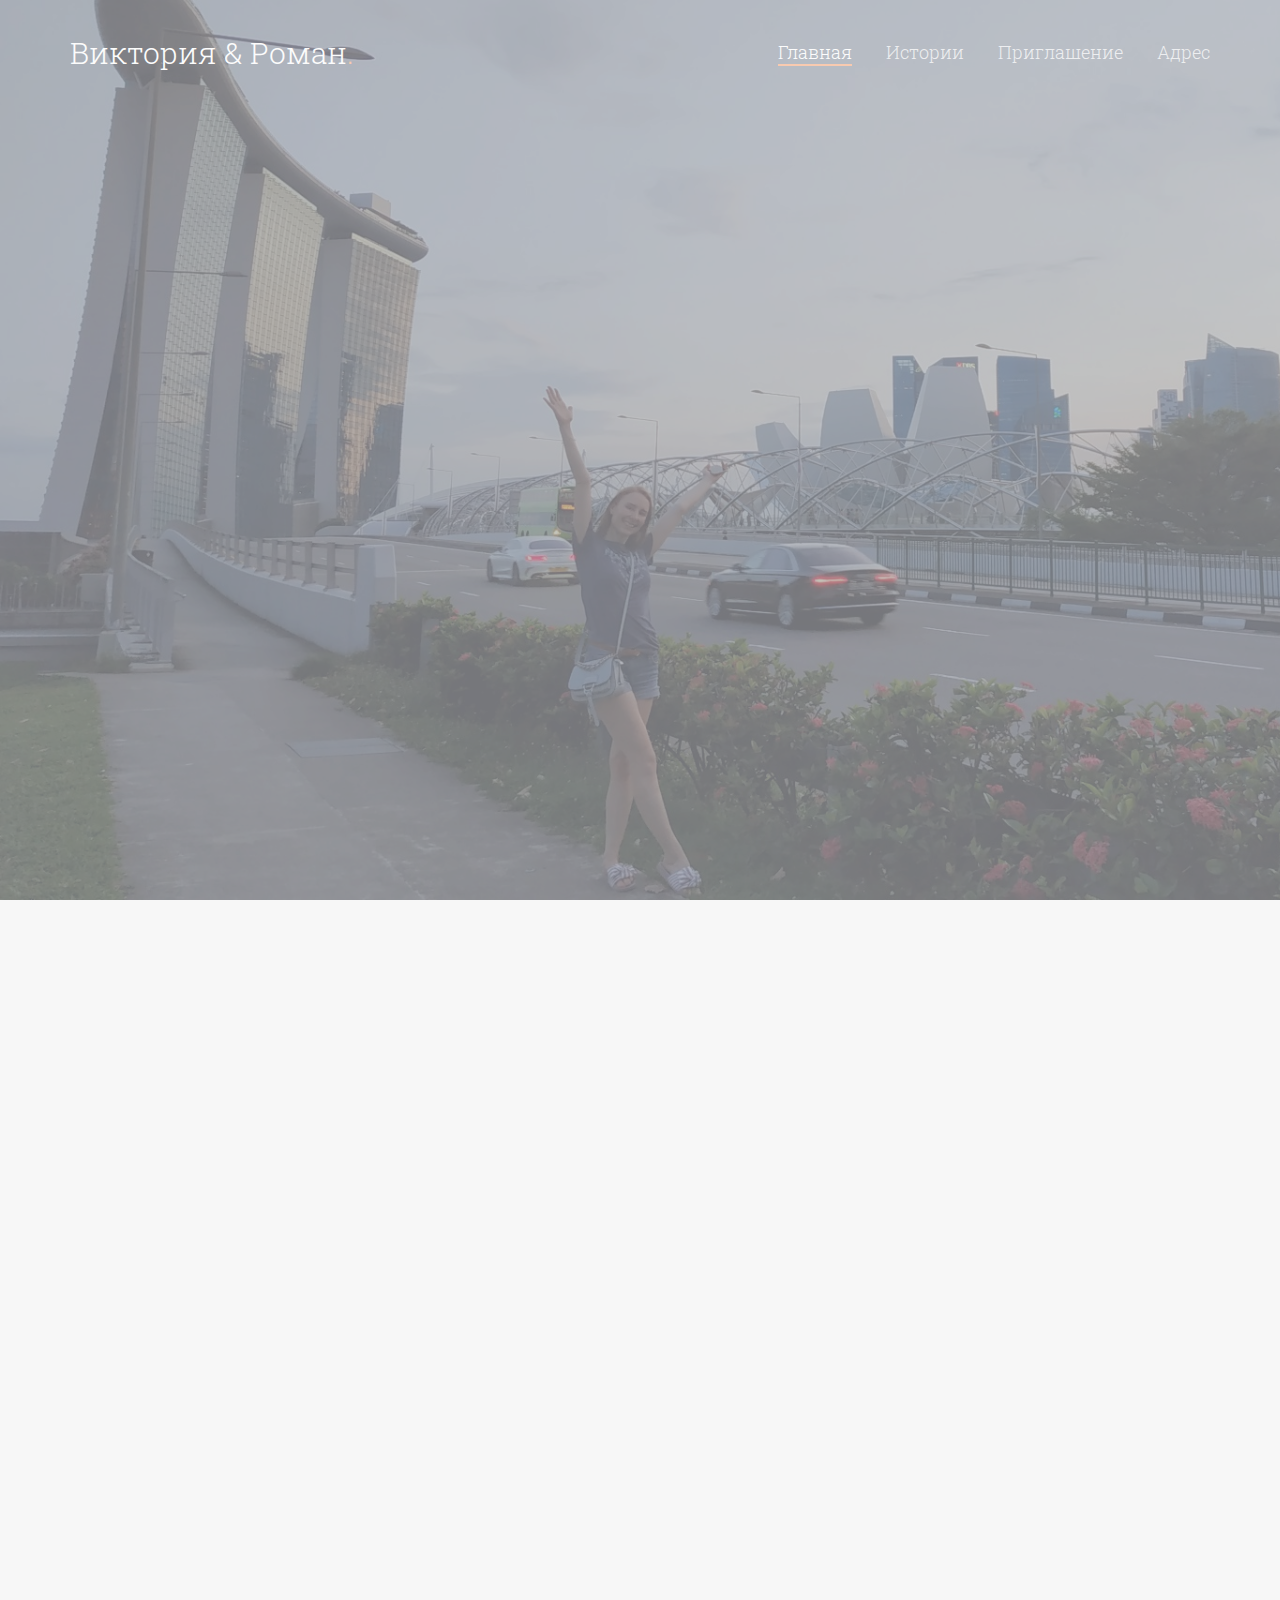
==== index.html @ 4868d0b2 "style" ====
<!DOCTYPE html>
<!--[if lt IE 7]>      <html class="no-js lt-ie9 lt-ie8 lt-ie7"> <![endif]-->
<!--[if IE 7]>         <html class="no-js lt-ie9 lt-ie8"> <![endif]-->
<!--[if IE 8]>         <html class="no-js lt-ie9"> <![endif]-->
<!--[if gt IE 8]><!--> <html class="no-js"> <!--<![endif]-->
	<head>
	<meta lang="ru">
	<meta charset="utf-8">
	<meta http-equiv="X-UA-Compatible" content="IE=edge">
	<title>Свадьба Виктории и Романа</title>
	<meta name="viewport" content="width=device-width, initial-scale=1">
	<meta name="description" content="Free HTML5 Template by FREEHTML5.CO" />
	<meta name="keywords" content="free html5, free template, free bootstrap, html5, css3, mobile first, responsive" />
	<meta name="author" content="FREEHTML5.CO" />

  <!-- 
	//////////////////////////////////////////////////////

	FREE HTML5 TEMPLATE 
	DESIGNED & DEVELOPED by FREEHTML5.CO
		
	Website: 		http://freehtml5.co/
	Email: 			info@freehtml5.co
	Twitter: 		http://twitter.com/fh5co
	Facebook: 		https://www.facebook.com/fh5co

	//////////////////////////////////////////////////////
	 -->

  	<!-- Facebook and Twitter integration -->
	<meta property="og:title" content=""/>
	<meta property="og:image" content=""/>
	<meta property="og:url" content=""/>
	<meta property="og:site_name" content=""/>
	<meta property="og:description" content=""/>
	<meta name="twitter:title" content="" />
	<meta name="twitter:image" content="" />
	<meta name="twitter:url" content="" />
	<meta name="twitter:card" content="" />

	<!-- Place favicon.ico and apple-touch-icon.png in the root directory -->
	<link rel="icon" href="/wedding_rings.png">
	<!-- <link rel="icon" href="./img/logo/mini_logo.png"> -->
	<!-- Google Fonts -->
	<link href='https://fonts.googleapis.com/css?family=Roboto+Slab:400,700|Roboto:400,300,700' rel='stylesheet' type='text/css'>
	<!-- Animate -->
	<link rel="stylesheet" href="css/animate.css">
	<!-- Flexslider -->
	<link rel="stylesheet" href="css/flexslider.css">
	<!-- Icomoon -->
	<link rel="stylesheet" href="css/icomoon.css">
	<!-- Bootstrap  -->
	<link rel="stylesheet" href="css/bootstrap.css">

	<link rel="stylesheet" href="css/style.css">


	<!-- Modernizr JS -->
	<script src="js/modernizr-2.6.2.min.js"></script>
	<!-- FOR IE9 below -->
	<!--[if lt IE 9]>
	<script src="js/respond.min.js"></script>
	<![endif]-->

	</head>
	<body>
	
	<div id="fh5co-header">
		<div class="container">
			<!-- Mobile Toggle Menu Button -->
			<a href="#" class="js-fh5co-nav-toggle fh5co-nav-toggle"><i></i></a>
			<div id="fh5co-logo">
				<a href="index.html">Виктория & Роман<span>.</span></a>
			</div>
			<nav id="fh5co-main-nav">
				<ul>
					<li><a href="#" data-nav-section="home">Главная</a></li>
					<li><a href="#" data-nav-section="portfolio">Истории</a></li>
					<li><a href="#" data-nav-section="about">Приглашение</a></li>
					<li><a href="#" data-nav-section="contact">Адрес</a></li>
				</ul>
			</nav>
		</div>
	</div>
	<div id="fh5co-main">
		<div class="fh5co-overlay-mobile"></div>
		<div id="fh5co-home" class="js-fullheight" data-section="home">

			<div class="flexslider">
				
				<div class="fh5co-overlay"></div>
				<div class="fh5co-text">
					<div class="container">
						<div class="row text-center">
							<h1 class="animate-box">Привет, друзья! Рады видеть вас у нас в гостях!)
								</h1>
							<div class="fh5co-go animate-box">
								<a href="#" class="js-fh5co-next">
									Читать дальше
									<span><i class="icon-arrow-down2"></i></span>
								</a>
								
							</div>
						</div>
					</div>
				</div>
			  	<ul class="slides">
			   	<li style="background-image: url(images/slide_2.jpg);" data-stellar-background-ratio="0.5"></li>
			   	<li style="background-image: url(images/slide_1.jpg);" data-stellar-background-ratio="0.5"></li>
				   <!-- <li style="background-image: url(images/slide_3.jpg);" data-stellar-background-ratio="0.5"></li> -->
				   <li style="background-image: url(images/slide_5.JPG);" data-stellar-background-ratio="0.5"></li>
				   <li style="background-image: url(images/slide_7.jpg);" data-stellar-background-ratio="0.5"></li>
			  	</ul>

			</div>
		</div>

		<div id="fh5co-portfolio" data-section="portfolio">
			<div class="container">
				<div class="row r-pb">
					<div class="col-md-8 col-md-offset-2 text-center section-heading">
						<h2 class="fh5co-section-title animate-box">Истории</h2>
						<p class="fh5co-lead animate-box" >Вы точно очень хорошо знакомы с одним из нас, и лишь некоторые из вас имели шанс пообщаться с нами обоими вживую.
							Это неудивительно, ведь живем мы в разных уголках планеты!
							Но даже тысячи километров, разделяющие нас, не помешали найти нам друг друга! 
							Как это произошло? Сейчас расскажем и покажем</p>
					</div>
				</div>
				<div class="row">
					<div class="col-md-4 col-sm-4 col-xs-6 col-xxs-12 animate-box">
						<div class="img-grid">
							<img src="images/pic_1.jpg" alt="Free HTML5 template by FREEHTML5.co" class="img-responsive">
							<a href="/tai-sing-albom.html" class="transition">
								<div>
									<span class="fh5co-meta">5 фото</span>
									<h2 class="fh5co-title">История Первая<br>Путешествие в Таиланд и Сингапур</h2>
								</div>
							</a>
						</div>
					</div>
					<div class="col-md-4 col-sm-4 col-xs-6 col-xxs-12 animate-box">
						<div class="img-grid">
							<img src="images/pic_4.jpg" alt="Free HTML5 template by FREEHTML5.co" class="img-responsive">
							<a href="/novosib-albom.html" class="transition">
								<div>
									<span class="fh5co-meta">7 фото</span>
									<h2 class="fh5co-title">Декабрь, Новосибирск</h2>
								</div>
							</a>
						</div>
					</div>
					<div class="col-md-4 col-sm-4 col-xs-6 col-xxs-12 animate-box">
						<div class="img-grid">
							<img src="images/pic_2.jpg" alt="Free HTML5 template by FREEHTML5.co" class="img-responsive">
							<a href="/eilat-albom.html" class="transition">
								<div>
									<span class="fh5co-meta">6 фото</span>
									<h2 class="fh5co-title">Январь, Эйлат</h2>
								</div>
							</a>
						</div>
					</div>

				</div>
				

					<div class="row">
						<div class="col-md-4 col-sm-4 col-xs-6 col-xxs-12 animate-box">
						<div class="img-grid">
							<img src="images/pic_3.jpg" alt="Free HTML5 template by FREEHTML5.co" class="img-responsive">
							<a href="/tel-aviv-albom.html" class="transition">
								<div>
									<span class="fh5co-meta">7 фото</span>
									<h2 class="fh5co-title">Прогулка</h2>
								</div>
							</a>
						</div>
					</div>
					<div class="col-md-4 col-sm-4 col-xs-6 col-xxs-12 animate-box">
						<div class="img-grid">
							<img src="images/pic_5.jpg" alt="Free HTML5 template by FREEHTML5.co" class="img-responsive">
							<a href="/tel-aviv-mart-albom.html" class="transition">
								<div>
									<span class="fh5co-meta">5 фото</span>
									<h2 class="fh5co-title">Март, Тель-Авив</h2>
								</div>
							</a>
						</div>
					</div>
					<!-- <div class="col-md-4 col-sm-4 col-xs-6 col-xxs-12 animate-box">
						<div class="img-grid">
							<img src="images/pic_6.jpg" alt="Free HTML5 template by FREEHTML5.co" class="img-responsive">
							<a href="portfolio-single.html" class="transition">
								<div>
									<span class="fh5co-meta">15 images</span>
									<h2 class="fh5co-title">Rob &amp; Jean Wedding</h2>
								</div>
							</a>
						</div>
					</div> -->


				
			
				

			
				

				</div>
			</div>
		</div>

		<div id="fh5co-about" data-section="about">
			<div class="container">
				<div class="row r-pb">
					<div class="col-md-8 col-md-offset-2 text-center section-heading animate-box">
						<h2 class="fh5co-section-title">Приглашение</h2>
						<p class="fh5co-lead" style="text-align:left"><span style="color:rgb(235, 235, 235)">
							Аэропорты, самолеты, встречи и объятия- <br>это невероятно романтично и трогательно! 
							<br>Уж мы-то точно знаем. Теперь и вы знаете, 
							<br>что история нашей пары началась с крутого путешествия.
							<br>и в планах у нас еще много не менее грандиозных трипов!
							<br>есть только одно небольшое, но очень важное отличие – 
							<br>возвращаться мы уже будем вместе 
							<br>и открывать дверь одного и того же дома тоже вместе, 
							<br>а потом долго обсуждать наши приключения <br>за чашечкой горячего кофе 
							<br>Ведь чтобы быть счастливыми, <br>как оказалось, многого не надо, 
							<br>достаточно просто быть рядом каждый день! 
							<br>Вот такой наш простой рецепт счастья!
							 </span></p>
					</div>
				</div>
				<!-- <div class="row">
					<div class="col-md-6 animate-box">
						<div class="fh5co-text with-plus">
							<h2>Rob Smith</h2>
							<span class="fh5co-meta">Photographer, Video Editor</span>
							<p>Far far away, behind the word mountains, far from the countries Vokalia and Consonantia, there live the blind texts. Separated they live in Bookmarksgrove right at the coast of the Semantics, a large language ocean.</p>
						</div>
					</div>
					<div class="col-md-6 animate-box">
						<div class="fh5co-text">
							<h2>Jean Smith</h2>
							<span class="fh5co-meta">Photographer, Copy writer</span>
							<p>Far far away, behind the word mountains, far from the countries Vokalia and Consonantia, there live the blind texts. Separated they live in Bookmarksgrove right at the coast of the Semantics, a large language ocean.</p>
						</div>
					</div>

				</div> -->
			</div>
		</div>

		

		<div id="fh5co-contact" data-section="contact">
			<div class="container">
				<div class="row">
					<div class="col-md-8 col-md-offset-2 text-center section-heading">
						<h2 class="fh5co-section-title animate-box"></h2>
						<p class="fh5co-lead animate-box">Друзья, как вы уже догадались, <br>мы приглашаем вас порадоваться вместе с нами в день рождения нашей семьи!
							<br>Ждем вас 16 июня 2019 по адресу:
							<span style="color:rgb(197, 86, 86)"><br>Новосибирск, ул. Бердский тупик, 10
							<br>Horizon Patio hotel</span> 
							<br>Сбор гостей в <span style="color:rgb(197, 86, 86)">15:00</span>
							<br>Мы будем очень рады видеть каждого из вас!</p>
						<p class="animate-box"> 
			
							</p>
						<p class="animate-box"><a href="https://goo.gl/maps/7yVnuSa3qCx" target="_blank" class="btn btn-primary btn-lg">Посмотреть на карте</a></p>
					</div>
				</div>
			</div>
		</div>

		<div id="fh5co-testimony" style="background-image: url(images/slide_5.JPG);" data-stellar-background-ratio="0.5">
			<div class="fh5co-overlay" ></div>
			
			<div class="container" style="min-height: 600px;">
				<div class="row">
						<!-- <iframe src="https://www.google.com/maps/embed?pb=!1m18!1m12!1m3!1d9460.70021721809!2d83.04354044308971!3d54.8354397257405!2m3!1f0!2f0!3f0!3m2!1i1024!2i768!4f13.1!3m3!1m2!1s0x0%3A0x510c68e305f28f3b!2sHorizon+Patio+Hotel!5e0!3m2!1sru!2sil!4v1554676313715!5m2!1sru!2sil" width="100%" height="600" frameborder="0" style="border:0" allowfullscreen></iframe> -->
					<!-- <div class="flexslider animate-box">
							<ul class="slides">
								<li>
									<blockquote>
										<p>&ldquo;I think design would be better if designers were much more skeptical about its applications. If you believe in the potency of your craft, where you choose to dole it out is not something to take lightly.&rdquo; <cite>&mdash; Frank Chimero</cite></p>
									</blockquote>
								</li>
								<li>
									<blockquote>
										<p>&ldquo;Design must be functional and functionality must be translated into visual aesthetics, without any reliance on gimmicks that have to be explained.&rdquo; <cite>&mdash; Ferdinand A. Porsche</cite></p>
									</blockquote>
								</li>
								<li>
									<blockquote>
										<p>&ldquo;Creativity is just connecting things. When you ask creative people how they did something, they feel a little guilty because they didn’t really do it, they just saw something. It seemed obvious to them after a while.&rdquo; <cite>&mdash; Steve Jobs</cite></p>
									</blockquote>
								</li>
								
								
							</ul>
						</div> -->

				</div>
			</div>
		</div>

		<div id="fh5co-footer">
			<div class="container">
				<div class="row">
					<div class="col-md-6 col-sm-6 animate-box">
						<div class="fh5co-footer-widget">
							<p>&copy; Fotografy Free HTML5 Template. All Rights Reserved.</p>
							<p>Designed by <a href="http://freehtml5.co/">FREEHTML5.co</a> Demo Images: <a href="http://unsplash.com/" target="_blank">Unsplash</a> &amp; <a href="http://pexels.com/" target="_blank">Pexels</a></p>
						</div>
					</div>
					<div class="col-md-6 col-sm-6 animate-box">
						<div class="fh5co-footer-widget">
							<!-- <ul class="fh5co-social pull-right">
								<li>
									<a href="#"><i class="icon-twitter"></i></a>
								</li>
								<li>
									<a href="#"><i class="icon-facebook"></i></a>
								</li>
								<li>
									<a href="#"><i class="icon-vine"></i></a>
								</li>
								<li>
									<a href="#"><i class="icon-behance"></i></a>
								</li>
								<li>
									<a href="#"><i class="icon-google"></i></a>
								</li>
								<li>
									<a href="#"><i class="icon-vimeo"></i></a>
								</li>
							</ul> -->
						<div class="fh5co-footer-widget">
					</div>
				</div>
			</div>
		</div>

	</div> <!-- END fh5co-page -->

	<!-- jQuery -->
	<script src="js/jquery.min.js"></script>
	<!-- jQuery Easing -->
	<script src="js/jquery.easing.1.3.js"></script>
	<!-- Bootstrap -->
	<script src="js/bootstrap.min.js"></script>
	<!-- Waypoints -->
	<script src="js/jquery.waypoints.min.js"></script>
	<!-- Stellar Parallax -->
	<script src="js/jquery.stellar.min.js"></script>
	<!-- Flexslider -->
	<script src="js/jquery.flexslider-min.js"></script>
	<!-- Main JS -->
	<script src="js/main.js"></script>

	</body>
</html>
---- css/icomoon.css ----
@font-face {
    font-family: 'icomoon';
    src:    url('../fonts/icomoon/icomoon.eot?85cwyn');
    src:    url('../fonts/icomoon/icomoon.eot?85cwyn#iefix') format('embedded-opentype'),
        url('../fonts/icomoon/icomoon.ttf?85cwyn') format('truetype'),
        url('../fonts/icomoon/icomoon.woff?85cwyn') format('woff'),
        url('../fonts/icomoon/icomoon.svg?85cwyn#icomoon') format('svg');
    font-weight: normal;
    font-style: normal;
}

[class^="icon-"], [class*=" icon-"] {
    /* use !important to prevent issues with browser extensions that change fonts */
    font-family: 'icomoon' !important;
    speak: none;
    font-style: normal;
    font-weight: normal;
    font-variant: normal;
    text-transform: none;
    line-height: 1;

    /* Better Font Rendering =========== */
    -webkit-font-smoothing: antialiased;
    -moz-osx-font-smoothing: grayscale;
}

.icon-add-to-list:before {
    content: "\e900";
}
.icon-classic-computer:before {
    content: "\e901";
}
.icon-controller-fast-backward:before {
    content: "\e902";
}
.icon-creative-commons-attribution:before {
    content: "\e903";
}
.icon-creative-commons-noderivs:before {
    content: "\e904";
}
.icon-creative-commons-noncommercial-eu:before {
    content: "\e905";
}
.icon-creative-commons-noncommercial-us:before {
    content: "\e906";
}
.icon-creative-commons-public-domain:before {
    content: "\e907";
}
.icon-creative-commons-remix:before {
    content: "\e908";
}
.icon-creative-commons-share:before {
    content: "\e909";
}
.icon-creative-commons-sharealike:before {
    content: "\e90a";
}
.icon-creative-commons:before {
    content: "\e90b";
}
.icon-document-landscape:before {
    content: "\e90c";
}
.icon-remove-user:before {
    content: "\e90d";
}
.icon-warning:before {
    content: "\e90e";
}
.icon-arrow-bold-down:before {
    content: "\e90f";
}
.icon-arrow-bold-left:before {
    content: "\e910";
}
.icon-arrow-bold-right:before {
    content: "\e911";
}
.icon-arrow-bold-up:before {
    content: "\e912";
}
.icon-arrow-down:before {
    content: "\e913";
}
.icon-arrow-left:before {
    content: "\e914";
}
.icon-arrow-long-down:before {
    content: "\e915";
}
.icon-arrow-long-left:before {
    content: "\e916";
}
.icon-arrow-long-right:before {
    content: "\e917";
}
.icon-arrow-long-up:before {
    content: "\e918";
}
.icon-arrow-right:before {
    content: "\e919";
}
.icon-arrow-up:before {
    content: "\e91a";
}
.icon-arrow-with-circle-down:before {
    content: "\e91b";
}
.icon-arrow-with-circle-left:before {
    content: "\e91c";
}
.icon-arrow-with-circle-right:before {
    content: "\e91d";
}
.icon-arrow-with-circle-up:before {
    content: "\e91e";
}
.icon-bookmark:before {
    content: "\e91f";
}
.icon-bookmarks:before {
    content: "\e920";
}
.icon-chevron-down:before {
    content: "\e921";
}
.icon-chevron-left:before {
    content: "\e922";
}
.icon-chevron-right:before {
    content: "\e923";
}
.icon-chevron-small-down:before {
    content: "\e924";
}
.icon-chevron-small-left:before {
    content: "\e925";
}
.icon-chevron-small-right:before {
    content: "\e926";
}
.icon-chevron-small-up:before {
    content: "\e927";
}
.icon-chevron-thin-down:before {
    content: "\e928";
}
.icon-chevron-thin-left:before {
    content: "\e929";
}
.icon-chevron-thin-right:before {
    content: "\e92a";
}
.icon-chevron-thin-up:before {
    content: "\e92b";
}
.icon-chevron-up:before {
    content: "\e92c";
}
.icon-chevron-with-circle-down:before {
    content: "\e92d";
}
.icon-chevron-with-circle-left:before {
    content: "\e92e";
}
.icon-chevron-with-circle-right:before {
    content: "\e92f";
}
.icon-chevron-with-circle-up:before {
    content: "\e930";
}
.icon-cloud:before {
    content: "\e931";
}
.icon-controller-fast-forward:before {
    content: "\e932";
}
.icon-controller-jump-to-start:before {
    content: "\e933";
}
.icon-controller-next:before {
    content: "\e934";
}
.icon-controller-paus:before {
    content: "\e935";
}
.icon-controller-play:before {
    content: "\e936";
}
.icon-controller-record:before {
    content: "\e937";
}
.icon-controller-stop:before {
    content: "\e938";
}
.icon-controller-volume:before {
    content: "\e939";
}
.icon-dot-single:before {
    content: "\e93a";
}
.icon-dots-three-horizontal:before {
    content: "\e93b";
}
.icon-dots-three-vertical:before {
    content: "\e93c";
}
.icon-dots-two-horizontal:before {
    content: "\e93d";
}
.icon-dots-two-vertical:before {
    content: "\e93e";
}
.icon-download:before {
    content: "\e93f";
}
.icon-emoji-flirt:before {
    content: "\e940";
}
.icon-flow-branch:before {
    content: "\e941";
}
.icon-flow-cascade:before {
    content: "\e942";
}
.icon-flow-line:before {
    content: "\e943";
}
.icon-flow-parallel:before {
    content: "\e944";
}
.icon-flow-tree:before {
    content: "\e945";
}
.icon-install:before {
    content: "\e946";
}
.icon-layers:before {
    content: "\e947";
}
.icon-open-book:before {
    content: "\e948";
}
.icon-resize-100:before {
    content: "\e949";
}
.icon-resize-full-screen:before {
    content: "\e94a";
}
.icon-save:before {
    content: "\e94b";
}
.icon-select-arrows:before {
    content: "\e94c";
}
.icon-sound-mute:before {
    content: "\e94d";
}
.icon-sound:before {
    content: "\e94e";
}
.icon-trash:before {
    content: "\e94f";
}
.icon-triangle-down:before {
    content: "\e950";
}
.icon-triangle-left:before {
    content: "\e951";
}
.icon-triangle-right:before {
    content: "\e952";
}
.icon-triangle-up:before {
    content: "\e953";
}
.icon-uninstall:before {
    content: "\e954";
}
.icon-upload-to-cloud:before {
    content: "\e955";
}
.icon-upload:before {
    content: "\e956";
}
.icon-add-user:before {
    content: "\e957";
}
.icon-address:before {
    content: "\e958";
}
.icon-adjust:before {
    content: "\e959";
}
.icon-air:before {
    content: "\e95a";
}
.icon-aircraft-landing:before {
    content: "\e95b";
}
.icon-aircraft-take-off:before {
    content: "\e95c";
}
.icon-aircraft:before {
    content: "\e95d";
}
.icon-align-bottom:before {
    content: "\e95e";
}
.icon-align-horizontal-middle:before {
    content: "\e95f";
}
.icon-align-left:before {
    content: "\e960";
}
.icon-align-right:before {
    content: "\e961";
}
.icon-align-top:before {
    content: "\e962";
}
.icon-align-vertical-middle:before {
    content: "\e963";
}
.icon-archive:before {
    content: "\e964";
}
.icon-area-graph:before {
    content: "\e965";
}
.icon-attachment:before {
    content: "\e966";
}
.icon-awareness-ribbon:before {
    content: "\e967";
}
.icon-back-in-time:before {
    content: "\e968";
}
.icon-back:before {
    content: "\e969";
}
.icon-bar-graph:before {
    content: "\e96a";
}
.icon-battery:before {
    content: "\e96b";
}
.icon-beamed-note:before {
    content: "\e96c";
}
.icon-bell:before {
    content: "\e96d";
}
.icon-blackboard:before {
    content: "\e96e";
}
.icon-block:before {
    content: "\e96f";
}
.icon-book:before {
    content: "\e970";
}
.icon-bowl:before {
    content: "\e971";
}
.icon-box:before {
    content: "\e972";
}
.icon-briefcase:before {
    content: "\e973";
}
.icon-browser:before {
    content: "\e974";
}
.icon-brush:before {
    content: "\e975";
}
.icon-bucket:before {
    content: "\e976";
}
.icon-cake:before {
    content: "\e977";
}
.icon-calculator:before {
    content: "\e978";
}
.icon-calendar:before {
    content: "\e979";
}
.icon-camera:before {
    content: "\e97a";
}
.icon-ccw:before {
    content: "\e97b";
}
.icon-chat:before {
    content: "\e97c";
}
.icon-check:before {
    content: "\e97d";
}
.icon-circle-with-cross:before {
    content: "\e97e";
}
.icon-circle-with-minus:before {
    content: "\e97f";
}
.icon-circle-with-plus:before {
    content: "\e980";
}
.icon-circle:before {
    content: "\e981";
}
.icon-circular-graph:before {
    content: "\e982";
}
.icon-clapperboard:before {
    content: "\e983";
}
.icon-clipboard:before {
    content: "\e984";
}
.icon-clock:before {
    content: "\e985";
}
.icon-code:before {
    content: "\e986";
}
.icon-cog:before {
    content: "\e987";
}
.icon-colours:before {
    content: "\e988";
}
.icon-compass:before {
    content: "\e989";
}
.icon-copy:before {
    content: "\e98a";
}
.icon-credit-card:before {
    content: "\e98b";
}
.icon-credit:before {
    content: "\e98c";
}
.icon-cross:before {
    content: "\e98d";
}
.icon-cup:before {
    content: "\e98e";
}
.icon-cw:before {
    content: "\e98f";
}
.icon-cycle:before {
    content: "\e990";
}
.icon-database:before {
    content: "\e991";
}
.icon-dial-pad:before {
    content: "\e992";
}
.icon-direction:before {
    content: "\e993";
}
.icon-document:before {
    content: "\e994";
}
.icon-documents:before {
    content: "\e995";
}
.icon-drink:before {
    content: "\e996";
}
.icon-drive:before {
    content: "\e997";
}
.icon-drop:before {
    content: "\e998";
}
.icon-edit:before {
    content: "\e999";
}
.icon-email:before {
    content: "\e99a";
}
.icon-emoji-happy:before {
    content: "\e99b";
}
.icon-emoji-neutral:before {
    content: "\e99c";
}
.icon-emoji-sad:before {
    content: "\e99d";
}
.icon-erase:before {
    content: "\e99e";
}
.icon-eraser:before {
    content: "\e99f";
}
.icon-export:before {
    content: "\e9a0";
}
.icon-eye:before {
    content: "\e9a1";
}
.icon-feather:before {
    content: "\e9a2";
}
.icon-flag:before {
    content: "\e9a3";
}
.icon-flash:before {
    content: "\e9a4";
}
.icon-flashlight:before {
    content: "\e9a5";
}
.icon-flat-brush:before {
    content: "\e9a6";
}
.icon-folder-images:before {
    content: "\e9a7";
}
.icon-folder-music:before {
    content: "\e9a8";
}
.icon-folder-video:before {
    content: "\e9a9";
}
.icon-folder:before {
    content: "\e9aa";
}
.icon-forward:before {
    content: "\e9ab";
}
.icon-funnel:before {
    content: "\e9ac";
}
.icon-game-controller:before {
    content: "\e9ad";
}
.icon-gauge:before {
    content: "\e9ae";
}
.icon-globe:before {
    content: "\e9af";
}
.icon-graduation-cap:before {
    content: "\e9b0";
}
.icon-grid:before {
    content: "\e9b1";
}
.icon-hair-cross:before {
    content: "\e9b2";
}
.icon-hand:before {
    content: "\e9b3";
}
.icon-heart-outlined:before {
    content: "\e9b4";
}
.icon-heart:before {
    content: "\e9b5";
}
.icon-help-with-circle:before {
    content: "\e9b6";
}
.icon-help:before {
    content: "\e9b7";
}
.icon-home:before {
    content: "\e9b8";
}
.icon-hour-glass:before {
    content: "\e9b9";
}
.icon-image-inverted:before {
    content: "\e9ba";
}
.icon-image:before {
    content: "\e9bb";
}
.icon-images:before {
    content: "\e9bc";
}
.icon-inbox:before {
    content: "\e9bd";
}
.icon-infinity:before {
    content: "\e9be";
}
.icon-info-with-circle:before {
    content: "\e9bf";
}
.icon-info:before {
    content: "\e9c0";
}
.icon-key:before {
    content: "\e9c1";
}
.icon-keyboard:before {
    content: "\e9c2";
}
.icon-lab-flask:before {
    content: "\e9c3";
}
.icon-landline:before {
    content: "\e9c4";
}
.icon-language:before {
    content: "\e9c5";
}
.icon-laptop:before {
    content: "\e9c6";
}
.icon-leaf:before {
    content: "\e9c7";
}
.icon-level-down:before {
    content: "\e9c8";
}
.icon-level-up:before {
    content: "\e9c9";
}
.icon-lifebuoy:before {
    content: "\e9ca";
}
.icon-light-bulb:before {
    content: "\e9cb";
}
.icon-light-down:before {
    content: "\e9cc";
}
.icon-light-up:before {
    content: "\e9cd";
}
.icon-line-graph:before {
    content: "\e9ce";
}
.icon-link:before {
    content: "\e9cf";
}
.icon-list:before {
    content: "\e9d0";
}
.icon-location-pin:before {
    content: "\e9d1";
}
.icon-location:before {
    content: "\e9d2";
}
.icon-lock-open:before {
    content: "\e9d3";
}
.icon-lock:before {
    content: "\e9d4";
}
.icon-log-out:before {
    content: "\e9d5";
}
.icon-login:before {
    content: "\e9d6";
}
.icon-loop:before {
    content: "\e9d7";
}
.icon-magnet:before {
    content: "\e9d8";
}
.icon-magnifying-glass:before {
    content: "\e9d9";
}
.icon-mail:before {
    content: "\e9da";
}
.icon-man:before {
    content: "\e9db";
}
.icon-map:before {
    content: "\e9dc";
}
.icon-mask:before {
    content: "\e9dd";
}
.icon-medal:before {
    content: "\e9de";
}
.icon-megaphone:before {
    content: "\e9df";
}
.icon-menu:before {
    content: "\e9e0";
}
.icon-message:before {
    content: "\e9e1";
}
.icon-mic:before {
    content: "\e9e2";
}
.icon-minus:before {
    content: "\e9e3";
}
.icon-mobile:before {
    content: "\e9e4";
}
.icon-modern-mic:before {
    content: "\e9e5";
}
.icon-moon:before {
    content: "\e9e6";
}
.icon-mouse:before {
    content: "\e9e7";
}
.icon-music:before {
    content: "\e9e8";
}
.icon-network:before {
    content: "\e9e9";
}
.icon-new-message:before {
    content: "\e9ea";
}
.icon-new:before {
    content: "\e9eb";
}
.icon-news:before {
    content: "\e9ec";
}
.icon-note:before {
    content: "\e9ed";
}
.icon-notification:before {
    content: "\e9ee";
}
.icon-old-mobile:before {
    content: "\e9ef";
}
.icon-old-phone:before {
    content: "\e9f0";
}
.icon-palette:before {
    content: "\e9f1";
}
.icon-paper-plane:before {
    content: "\e9f2";
}
.icon-pencil:before {
    content: "\e9f3";
}
.icon-phone:before {
    content: "\e9f4";
}
.icon-pie-chart:before {
    content: "\e9f5";
}
.icon-pin:before {
    content: "\e9f6";
}
.icon-plus:before {
    content: "\e9f7";
}
.icon-popup:before {
    content: "\e9f8";
}
.icon-power-plug:before {
    content: "\e9f9";
}
.icon-price-ribbon:before {
    content: "\e9fa";
}
.icon-price-tag:before {
    content: "\e9fb";
}
.icon-print:before {
    content: "\e9fc";
}
.icon-progress-empty:before {
    content: "\e9fd";
}
.icon-progress-full:before {
    content: "\e9fe";
}
.icon-progress-one:before {
    content: "\e9ff";
}
.icon-progress-two:before {
    content: "\ea00";
}
.icon-publish:before {
    content: "\ea01";
}
.icon-quote:before {
    content: "\ea02";
}
.icon-radio:before {
    content: "\ea03";
}
.icon-reply-all:before {
    content: "\ea04";
}
.icon-reply:before {
    content: "\ea05";
}
.icon-retweet:before {
    content: "\ea06";
}
.icon-rocket:before {
    content: "\ea07";
}
.icon-round-brush:before {
    content: "\ea08";
}
.icon-rss:before {
    content: "\ea09";
}
.icon-ruler:before {
    content: "\ea0a";
}
.icon-scissors:before {
    content: "\ea0b";
}
.icon-share-alternitive:before {
    content: "\ea0c";
}
.icon-share:before {
    content: "\ea0d";
}
.icon-shareable:before {
    content: "\ea0e";
}
.icon-shield:before {
    content: "\ea0f";
}
.icon-shop:before {
    content: "\ea10";
}
.icon-shopping-bag:before {
    content: "\ea11";
}
.icon-shopping-basket:before {
    content: "\ea12";
}
.icon-shopping-cart:before {
    content: "\ea13";
}
.icon-shuffle:before {
    content: "\ea14";
}
.icon-signal:before {
    content: "\ea15";
}
.icon-sound-mix:before {
    content: "\ea16";
}
.icon-sports-club:before {
    content: "\ea17";
}
.icon-spreadsheet:before {
    content: "\ea18";
}
.icon-squared-cross:before {
    content: "\ea19";
}
.icon-squared-minus:before {
    content: "\ea1a";
}
.icon-squared-plus:before {
    content: "\ea1b";
}
.icon-star-outlined:before {
    content: "\ea1c";
}
.icon-star:before {
    content: "\ea1d";
}
.icon-stopwatch:before {
    content: "\ea1e";
}
.icon-suitcase:before {
    content: "\ea1f";
}
.icon-swap:before {
    content: "\ea20";
}
.icon-sweden:before {
    content: "\ea21";
}
.icon-switch:before {
    content: "\ea22";
}
.icon-tablet:before {
    content: "\ea23";
}
.icon-tag:before {
    content: "\ea24";
}
.icon-text-document-inverted:before {
    content: "\ea25";
}
.icon-text-document:before {
    content: "\ea26";
}
.icon-text:before {
    content: "\ea27";
}
.icon-thermometer:before {
    content: "\ea28";
}
.icon-thumbs-down:before {
    content: "\ea29";
}
.icon-thumbs-up:before {
    content: "\ea2a";
}
.icon-thunder-cloud:before {
    content: "\ea2b";
}
.icon-ticket:before {
    content: "\ea2c";
}
.icon-time-slot:before {
    content: "\ea2d";
}
.icon-tools:before {
    content: "\ea2e";
}
.icon-traffic-cone:before {
    content: "\ea2f";
}
.icon-tree:before {
    content: "\ea30";
}
.icon-trophy:before {
    content: "\ea31";
}
.icon-tv:before {
    content: "\ea32";
}
.icon-typing:before {
    content: "\ea33";
}
.icon-unread:before {
    content: "\ea34";
}
.icon-untag:before {
    content: "\ea35";
}
.icon-user:before {
    content: "\ea36";
}
.icon-users:before {
    content: "\ea37";
}
.icon-v-card:before {
    content: "\ea38";
}
.icon-video:before {
    content: "\ea39";
}
.icon-vinyl:before {
    content: "\ea3a";
}
.icon-voicemail:before {
    content: "\ea3b";
}
.icon-wallet:before {
    content: "\ea3c";
}
.icon-water:before {
    content: "\ea3d";
}
.icon-px-with-circle:before {
    content: "\ea3e";
}
.icon-px:before {
    content: "\ea3f";
}
.icon-basecamp:before {
    content: "\ea40";
}
.icon-behance:before {
    content: "\ea41";
}
.icon-creative-cloud:before {
    content: "\ea42";
}
.icon-dropbox:before {
    content: "\ea43";
}
.icon-evernote:before {
    content: "\ea44";
}
.icon-flattr:before {
    content: "\ea45";
}
.icon-foursquare:before {
    content: "\ea46";
}
.icon-google-drive:before {
    content: "\ea47";
}
.icon-google-hangouts:before {
    content: "\ea48";
}
.icon-grooveshark:before {
    content: "\ea49";
}
.icon-icloud:before {
    content: "\ea4a";
}
.icon-mixi:before {
    content: "\ea4b";
}
.icon-onedrive:before {
    content: "\ea4c";
}
.icon-paypal:before {
    content: "\ea4d";
}
.icon-picasa:before {
    content: "\ea4e";
}
.icon-qq:before {
    content: "\ea4f";
}
.icon-rdio-with-circle:before {
    content: "\ea50";
}
.icon-renren:before {
    content: "\ea51";
}
.icon-scribd:before {
    content: "\ea52";
}
.icon-sina-weibo:before {
    content: "\ea53";
}
.icon-skype-with-circle:before {
    content: "\ea54";
}
.icon-skype:before {
    content: "\ea55";
}
.icon-slideshare:before {
    content: "\ea56";
}
.icon-smashing:before {
    content: "\ea57";
}
.icon-soundcloud:before {
    content: "\ea58";
}
.icon-spotify-with-circle:before {
    content: "\ea59";
}
.icon-spotify:before {
    content: "\ea5a";
}
.icon-swarm:before {
    content: "\ea5b";
}
.icon-vine-with-circle:before {
    content: "\ea5c";
}
.icon-vine:before {
    content: "\ea5d";
}
.icon-vk-alternitive:before {
    content: "\ea5e";
}
.icon-vk-with-circle:before {
    content: "\ea5f";
}
.icon-vk:before {
    content: "\ea60";
}
.icon-xing-with-circle:before {
    content: "\ea61";
}
.icon-xing:before {
    content: "\ea62";
}
.icon-yelp:before {
    content: "\ea63";
}
.icon-dribbble-with-circle:before {
    content: "\ea64";
}
.icon-dribbble:before {
    content: "\ea65";
}
.icon-facebook-with-circle:before {
    content: "\ea66";
}
.icon-facebook:before {
    content: "\ea67";
}
.icon-flickr-with-circle:before {
    content: "\ea68";
}
.icon-flickr:before {
    content: "\ea69";
}
.icon-github-with-circle:before {
    content: "\ea6a";
}
.icon-github:before {
    content: "\ea6b";
}
.icon-google-with-circle:before {
    content: "\ea6c";
}
.icon-google:before {
    content: "\ea6d";
}
.icon-instagram-with-circle:before {
    content: "\ea6e";
}
.icon-instagram:before {
    content: "\ea6f";
}
.icon-lastfm-with-circle:before {
    content: "\ea70";
}
.icon-lastfm:before {
    content: "\ea71";
}
.icon-linkedin-with-circle:before {
    content: "\ea72";
}
.icon-linkedin:before {
    content: "\ea73";
}
.icon-pinterest-with-circle:before {
    content: "\ea74";
}
.icon-pinterest:before {
    content: "\ea75";
}
.icon-rdio:before {
    content: "\ea76";
}
.icon-stumbleupon-with-circle:before {
    content: "\ea77";
}
.icon-stumbleupon:before {
    content: "\ea78";
}
.icon-tumblr-with-circle:before {
    content: "\ea79";
}
.icon-tumblr:before {
    content: "\ea7a";
}
.icon-twitter-with-circle:before {
    content: "\ea7b";
}
.icon-twitter:before {
    content: "\ea7c";
}
.icon-vimeo-with-circle:before {
    content: "\ea7d";
}
.icon-vimeo:before {
    content: "\ea7e";
}
.icon-youtube-with-circle:before {
    content: "\ea7f";
}
.icon-youtube:before {
    content: "\ea80";
}
.icon-eye3:before {
    content: "\e000";
}
.icon-paper-clip:before {
    content: "\e001";
}
.icon-mail2:before {
    content: "\e002";
}
.icon-toggle:before {
    content: "\e003";
}
.icon-layout:before {
    content: "\e004";
}
.icon-link2:before {
    content: "\e005";
}
.icon-bell3:before {
    content: "\e006";
}
.icon-lock2:before {
    content: "\e007";
}
.icon-unlock:before {
    content: "\e008";
}
.icon-ribbon:before {
    content: "\e009";
}
.icon-image3:before {
    content: "\e010";
}
.icon-signal2:before {
    content: "\e011";
}
.icon-target2:before {
    content: "\e012";
}
.icon-clipboard2:before {
    content: "\e013";
}
.icon-clock3:before {
    content: "\e014";
}
.icon-watch:before {
    content: "\e015";
}
.icon-air-play:before {
    content: "\e016";
}
.icon-camera3:before {
    content: "\e017";
}
.icon-video2:before {
    content: "\e018";
}
.icon-disc:before {
    content: "\e019";
}
.icon-printer2:before {
    content: "\e020";
}
.icon-monitor2:before {
    content: "\e021";
}
.icon-server:before {
    content: "\e022";
}
.icon-cog3:before {
    content: "\e023";
}
.icon-heart3:before {
    content: "\e024";
}
.icon-paragraph:before {
    content: "\e025";
}
.icon-align-justify:before {
    content: "\e026";
}
.icon-align-left2:before {
    content: "\e027";
}
.icon-align-center:before {
    content: "\e028";
}
.icon-align-right2:before {
    content: "\e029";
}
.icon-book3:before {
    content: "\e030";
}
.icon-layers2:before {
    content: "\e031";
}
.icon-stack:before {
    content: "\e032";
}
.icon-stack-2:before {
    content: "\e033";
}
.icon-paper:before {
    content: "\e034";
}
.icon-paper-stack:before {
    content: "\e035";
}
.icon-search2:before {
    content: "\e036";
}
.icon-zoom-in:before {
    content: "\e037";
}
.icon-zoom-out:before {
    content: "\e038";
}
.icon-reply3:before {
    content: "\e039";
}
.icon-circle-plus:before {
    content: "\e040";
}
.icon-circle-minus:before {
    content: "\e041";
}
.icon-circle-check:before {
    content: "\e042";
}
.icon-circle-cross:before {
    content: "\e043";
}
.icon-square-plus:before {
    content: "\e044";
}
.icon-square-minus:before {
    content: "\e045";
}
.icon-square-check:before {
    content: "\e046";
}
.icon-square-cross:before {
    content: "\e047";
}
.icon-microphone2:before {
    content: "\e048";
}
.icon-record:before {
    content: "\e049";
}
.icon-skip-back:before {
    content: "\e050";
}
.icon-rewind:before {
    content: "\e051";
}
.icon-play2:before {
    content: "\e052";
}
.icon-pause:before {
    content: "\e053";
}
.icon-stop:before {
    content: "\e054";
}
.icon-fast-forward2:before {
    content: "\e055";
}
.icon-skip-forward:before {
    content: "\e056";
}
.icon-shuffle2:before {
    content: "\e057";
}
.icon-repeat:before {
    content: "\e058";
}
.icon-folder3:before {
    content: "\e059";
}
.icon-umbrella:before {
    content: "\e060";
}
.icon-moon3:before {
    content: "\e061";
}
.icon-thermometer2:before {
    content: "\e062";
}
.icon-drop2:before {
    content: "\e063";
}
.icon-sun2:before {
    content: "\e064";
}
.icon-cloud3:before {
    content: "\e065";
}
.icon-cloud-upload:before {
    content: "\e066";
}
.icon-cloud-download:before {
    content: "\e067";
}
.icon-upload3:before {
    content: "\e068";
}
.icon-download3:before {
    content: "\e069";
}
.icon-location3:before {
    content: "\e070";
}
.icon-location-2:before {
    content: "\e071";
}
.icon-map2:before {
    content: "\e072";
}
.icon-battery2:before {
    content: "\e073";
}
.icon-head:before {
    content: "\e074";
}
.icon-briefcase2:before {
    content: "\e075";
}
.icon-speech-bubble:before {
    content: "\e076";
}
.icon-anchor:before {
    content: "\e077";
}
.icon-globe2:before {
    content: "\e078";
}
.icon-box3:before {
    content: "\e079";
}
.icon-reload:before {
    content: "\e080";
}
.icon-share2:before {
    content: "\e081";
}
.icon-marquee:before {
    content: "\e082";
}
.icon-marquee-plus:before {
    content: "\e083";
}
.icon-marquee-minus:before {
    content: "\e084";
}
.icon-tag3:before {
    content: "\e085";
}
.icon-power:before {
    content: "\e086";
}
.icon-command:before {
    content: "\e087";
}
.icon-alt:before {
    content: "\e088";
}
.icon-esc:before {
    content: "\e089";
}
.icon-bar-graph2:before {
    content: "\e090";
}
.icon-bar-graph-2:before {
    content: "\e091";
}
.icon-pie-graph:before {
    content: "\e092";
}
.icon-star2:before {
    content: "\e093";
}
.icon-arrow-left2:before {
    content: "\e094";
}
.icon-arrow-right2:before {
    content: "\e095";
}
.icon-arrow-up2:before {
    content: "\e096";
}
.icon-arrow-down2:before {
    content: "\e097";
}
.icon-volume:before {
    content: "\e098";
}
.icon-mute:before {
    content: "\e099";
}
.icon-content-right:before {
    content: "\e100";
}
.icon-content-left:before {
    content: "\e101";
}
.icon-grid2:before {
    content: "\e102";
}
.icon-grid-2:before {
    content: "\e103";
}
.icon-columns:before {
    content: "\e104";
}
.icon-loader:before {
    content: "\e105";
}
.icon-bag:before {
    content: "\e106";
}
.icon-ban:before {
    content: "\e107";
}
.icon-flag3:before {
    content: "\e108";
}
.icon-trash3:before {
    content: "\e109";
}
.icon-expand:before {
    content: "\e110";
}
.icon-contract:before {
    content: "\e111";
}
.icon-maximize:before {
    content: "\e112";
}
.icon-minimize:before {
    content: "\e113";
}
.icon-plus3:before {
    content: "\e114";
}
.icon-minus2:before {
    content: "\e115";
}
.icon-check2:before {
    content: "\e116";
}
.icon-cross3:before {
    content: "\e117";
}
.icon-move:before {
    content: "\e118";
}
.icon-delete:before {
    content: "\e119";
}
.icon-menu2:before {
    content: "\e120";
}
.icon-archive2:before {
    content: "\e121";
}
.icon-inbox2:before {
    content: "\e122";
}
.icon-outbox:before {
    content: "\e123";
}
.icon-file:before {
    content: "\e124";
}
.icon-file-add:before {
    content: "\e125";
}
.icon-file-subtract:before {
    content: "\e126";
}
.icon-help2:before {
    content: "\e127";
}
.icon-open:before {
    content: "\e128";
}
.icon-ellipsis:before {
    content: "\e129";
}
---- css/style.css ----
@font-face {
  font-family: 'icomoon';
  src: url("../fonts/icomoon/icomoon.eot?srf3rx");
  src: url("../fonts/icomoon/icomoon.eot?srf3rx#iefix") format("embedded-opentype"), url("../fonts/icomoon/icomoon.ttf?srf3rx") format("truetype"), url("../fonts/icomoon/icomoon.woff?srf3rx") format("woff"), url("../fonts/icomoon/icomoon.svg?srf3rx#icomoon") format("svg");
  font-weight: normal;
  font-style: normal;
}

html {
  background: #f7f7f7;
}

body {
  font-family: "Roboto", sans-serif;
  font-size: 18px;
  font-weight: 300;
  line-height: 1.5;
  color: #7a7e89;
  background: #f7f7f7;
}

body.fh5co-overflow {
  overflow-x: auto;
}

::-webkit-selection {
  color: #fff;
  background: #f9ad81;
}

::-moz-selection {
  color: #fff;
  background: #f9ad81;
}

::selection {
  color: #fff;
  background: #f9ad81;
}

a {
  color: #f9ad81;
  -webkit-transition: 0.5s;
  transition: 0.5s;
}

a:hover, a:focus, a:active {
  color: #f67d38;
  outline: none;
  text-decoration: none;
}

h1, h2, h3, h4, h5, h6 {
  font-family: "Roboto Slab", sans-serif;
  color: #000;
  border-radius: 40px;
}

p {
  margin-bottom: 30px;
}

.btn {
  margin-right: 4px;
  margin-bottom: 4px;
  font-family: "Roboto Slab", sans-serif;
  font-size: 12px;
  letter-spacing: 2px;
  text-transform: uppercase;
  font-weight: 700;
  border-radius: 4px;
  -webkit-transition: 0.5s;
  transition: 0.5s;
}

.btn.btn-md {
  padding: 10px 20px !important;
}

.btn.btn-lg {
  padding: 18px 36px !important;
}

.btn:hover, .btn:active, .btn:focus {
  -webkit-box-shadow: none !important;
          box-shadow: none !important;
  outline: none !important;
}

.btn-primary {
  background: #f9ad81;
  color: #fff;
  border: 2px solid #f9ad81;
}

.btn-primary:hover, .btn-primary:focus, .btn-primary:active {
  background: #f89d69 !important;
  border-color: #f89d69 !important;
}

.btn-primary.btn-outline {
  background: transparent;
  color: #f9ad81;
  border: 2px solid #f9ad81;
}

.btn-primary.btn-outline:hover, .btn-primary.btn-outline:focus, .btn-primary.btn-outline:active {
  background: #f9ad81;
  color: #fff;
}

.btn-success {
  background: #58ca7e;
  color: #fff;
  border: 2px solid #58ca7e;
}

.btn-success:hover, .btn-success:focus, .btn-success:active {
  background: #45c46f !important;
  border-color: #45c46f !important;
}

.btn-success.btn-outline {
  background: transparent;
  color: #58ca7e;
  border: 2px solid #58ca7e;
}

.btn-success.btn-outline:hover, .btn-success.btn-outline:focus, .btn-success.btn-outline:active {
  background: #58ca7e;
  color: #fff;
}

.btn-info {
  background: #1784fb;
  color: #fff;
  border: 2px solid #1784fb;
}

.btn-info:hover, .btn-info:focus, .btn-info:active {
  background: #0477f4 !important;
  border-color: #0477f4 !important;
}

.btn-info.btn-outline {
  background: transparent;
  color: #1784fb;
  border: 2px solid #1784fb;
}

.btn-info.btn-outline:hover, .btn-info.btn-outline:focus, .btn-info.btn-outline:active {
  background: #1784fb;
  color: #fff;
}

.btn-warning {
  background: #fed330;
  color: #fff;
  border: 2px solid #fed330;
}

.btn-warning:hover, .btn-warning:focus, .btn-warning:active {
  background: #fece17 !important;
  border-color: #fece17 !important;
}

.btn-warning.btn-outline {
  background: transparent;
  color: #fed330;
  border: 2px solid #fed330;
}

.btn-warning.btn-outline:hover, .btn-warning.btn-outline:focus, .btn-warning.btn-outline:active {
  background: #fed330;
  color: #fff;
}

.btn-danger {
  background: #fb4f59;
  color: #fff;
  border: 2px solid #fb4f59;
}

.btn-danger:hover, .btn-danger:focus, .btn-danger:active {
  background: #fa3641 !important;
  border-color: #fa3641 !important;
}

.btn-danger.btn-outline {
  background: transparent;
  color: #fb4f59;
  border: 2px solid #fb4f59;
}

.btn-danger.btn-outline:hover, .btn-danger.btn-outline:focus, .btn-danger.btn-outline:active {
  background: #fb4f59;
  color: #fff;
}

.btn-outline {
  background: none;
  border: 2px solid gray;
  font-size: 12px;
  letter-spacing: 2px;
  text-transform: uppercase;
  -webkit-transition: 0.3s;
  transition: 0.3s;
}

.btn-outline:hover, .btn-outline:focus, .btn-outline:active {
  -webkit-box-shadow: none;
          box-shadow: none;
}

.form-control {
  -webkit-box-shadow: none;
          box-shadow: none;
  background: transparent;
  border: 2px solid rgba(0, 0, 0, 0.1);
  height: 54px;
  font-size: 18px;
  font-weight: 300;
}

.form-control:active, .form-control:focus {
  outline: none;
  -webkit-box-shadow: none;
          box-shadow: none;
  border-color: #f9ad81;
}

#fh5co-header {
  position: absolute;
  top: 20px;
  left: 0;
  z-index: 999;
  background: transparent;
  padding: 15px 0;
  width: 100%;
}

@media screen and (max-width: 768px) {
  #fh5co-header {
    background: #fff;
    top: 0;
  }
}

#fh5co-header #fh5co-logo {
  float: left;
  line-height: 1.2;
  position: relative;
}

@media screen and (max-width: 768px) {
  #fh5co-header #fh5co-logo {
    top: -2px;
  }
}

#fh5co-header #fh5co-logo a {
  font-family: "Roboto Slab", sans-serif;
  font-size: 30px;
  color: #fff;
}

@media screen and (max-width: 768px) {
  #fh5co-header #fh5co-logo a {
    color: #000;
  }
}

#fh5co-header #fh5co-logo a span {
  color: #f9ad81;
}

#fh5co-header #fh5co-main-nav {
  float: right;
}

@media screen and (max-width: 768px) {
  #fh5co-header #fh5co-main-nav {
    display: none;
  }
}

#fh5co-header #fh5co-main-nav ul {
  padding: 0;
  margin: 4px 0 0 0;
}

#fh5co-header #fh5co-main-nav ul li {
  padding: 0;
  margin: 0;
  display: inline;
}

#fh5co-header #fh5co-main-nav ul li a {
  font-family: "Roboto Slab", sans-serif;
  color: rgba(255, 255, 255, 0.8);
  text-decoration: none;
  margin-left: 30px;
  border-bottom: 2px solid transparent;
}

#fh5co-header #fh5co-main-nav ul li a:hover {
  text-decoration: none;
  color: #f9ad81;
}

#fh5co-header #fh5co-main-nav ul li.active a {
  color: #fff;
  border-bottom: 2px solid #f9ad81;
}

#fh5co-header.navbar-fixed-top {
  position: fixed !important;
  background: #fff;
  -webkit-box-shadow: 0 0 9px 0 rgba(0, 0, 0, 0.1);
  -ms-box-shadow: 0 0 9px 0 rgba(0, 0, 0, 0.1);
  box-shadow: 0 0 9px 0 rgba(0, 0, 0, 0.1);
  top: 0;
  left: 0px;
}

#fh5co-header.navbar-fixed-top #fh5co-logo {
  float: left;
  line-height: 1.2;
}

#fh5co-header.navbar-fixed-top #fh5co-logo a {
  font-family: "Roboto Slab", sans-serif;
  font-size: 30px;
  color: #000;
}

#fh5co-header.navbar-fixed-top #fh5co-main-nav ul li a {
  font-family: "Roboto Slab", sans-serif;
  color: rgba(0, 0, 0, 0.8);
  text-decoration: none;
  margin-left: 30px;
  border-bottom: 2px solid transparent;
}

#fh5co-header.navbar-fixed-top #fh5co-main-nav ul li a:hover {
  text-decoration: none;
  color: #f9ad81;
}

#fh5co-header.navbar-fixed-top #fh5co-main-nav ul li.active a {
  color: #f9ad81;
  border-bottom: 2px solid transparent;
}

/*
 * Flexslider
 */
#fh5co-home {
  min-height: 700px;
  background: #fff url(../images/loader.gif) no-repeat center center;
}

#fh5co-home .flexslider {
  border: none;
  position: relative;
  z-index: 1;
  margin-bottom: 0;
}

#fh5co-home .flexslider .fh5co-text {
  position: absolute;
  z-index: 3;
  width: 100%;
  top: 50%;
  margin-top: -129px;
  text-align: center;
}

#fh5co-home .flexslider .fh5co-text h1 {
  margin: 0 0 30px 0;
  padding: 0;
  font-family: "Roboto Slab", sans-serif;
  font-size: 50px;
  font-weight: 400;
  color: #fff;
  display: -moz-inline-stack;
  display: inline-block;
  zoom: 1;
  *display: inline;
  border: 7px solid #fff;
  padding: 30px 50px;
  -webkit-transition: 0.3s;
  transition: 0.3s;
}

@media screen and (max-width: 992px) {
  #fh5co-home .flexslider .fh5co-text h1 {
    font-size: 30px;
  }
}

#fh5co-home .flexslider .fh5co-text .fh5co-go {
  margin-top: 30px;
}

#fh5co-home .flexslider .fh5co-text .fh5co-go a {
  font-family: "Roboto", sans-serif;
  font-size: 13px;
  letter-spacing: 2px;
  text-transform: uppercase;
  color: #fff;
  font-weight: 400;
  display: block;
  position: relative;
  padding-bottom: 50px;
}

#fh5co-home .flexslider .fh5co-text .fh5co-go a span {
  font-size: 20px;
  display: block;
  position: absolute;
  bottom: 0;
  left: 50%;
  margin-left: -10px;
  -webkit-animation: ani-mouse 2.5s linear infinite;
  animation: ani-mouse 2.5s linear infinite;
}

#fh5co-home .flexslider .fh5co-text .fh5co-go a:hover {
  text-decoration: none;
}

#fh5co-home .flexslider .fh5co-text .fh5co-go a:hover span {
  text-decoration: none;
}

#fh5co-home .flexslider .fh5co-text .fh5co-go a:hover span i {
  font-size: 30px;
}

#fh5co-home .flexslider .slides li {
  background-repeat: no-repeat;
  background-size: cover;
}

#fh5co-home .flexslider .fh5co-overlay {
  position: absolute;
  z-index: 3;
  top: 0;
  bottom: 0;
  left: 0;
  right: 0;
  opacity: .3;
  background: #444853;
}

#fh5co-home .flexslider .flex-control-nav,
#fh5co-home .flexslider .flex-direction-nav {
  display: none;
}

#fh5co-main,
#fh5co-offcanvas {
  -webkit-transition: 0.8s;
  transition: 0.8s;
}

#fh5co-offcanvas {
  position: fixed;
  top: 0;
  right: 0;
  bottom: 0;
  z-index: 9999;
  width: 275px;
  background: #444853;
  overflow-y: auto;
  padding: 50px 30px 30px 30px;
  -webkit-transform: translateX(275px);
  transform: translateX(275px);
}

#fh5co-offcanvas .fh5co-offcanvas-close {
  position: absolute;
  top: 20px;
  right: 30px;
}

#fh5co-offcanvas .fh5co-offcanvas-close:before {
  font-family: 'icomoon';
  speak: none;
  font-style: normal;
  font-weight: normal;
  font-variant: normal;
  text-transform: none;
  line-height: 1;
  /* Better Font Rendering =========== */
  -webkit-font-smoothing: antialiased;
  -moz-osx-font-smoothing: grayscale;
  content: "\e117";
  font-size: 30px;
  color: rgba(255, 255, 255, 0.5);
  -webkit-transition: 0.5s;
  transition: 0.5s;
}

#fh5co-offcanvas .fh5co-offcanvas-close:hover:before {
  color: white;
}

#fh5co-offcanvas nav ul {
  padding: 0;
  margin: 0;
}

#fh5co-offcanvas nav ul li {
  padding: 0;
  margin: 0;
  list-style: none;
}

#fh5co-offcanvas nav ul li a {
  display: block;
  color: rgba(255, 255, 255, 0.5);
  padding: 7px 0;
}

#fh5co-offcanvas nav ul li a:hover {
  color: #f9ad81;
}

#fh5co-offcanvas nav ul li.active a {
  color: #f9ad81;
}

.offcanvas-visible #fh5co-offcanvas {
  -webkit-transform: translateX(0px);
  transform: translateX(0px);
}

@media screen and (max-width: 768px) {
  #fh5co-main {
    background-position-x: -50%;
  }
}

#fh5co-portfolio,
#fh5co-about,
#fh5co-contact,
#fh5co-testimony,
#fh5co-content {
  padding: 7em 0;
}

@media screen and (max-width: 768px) {
  #fh5co-portfolio,
  #fh5co-about,
  #fh5co-contact,
  #fh5co-testimony,
  #fh5co-content {
    padding: 4em 0;
  }
}

#fh5co-content figure {
  margin-bottom: 30px;
}

#fh5co-about {
  background: #444853;
}

#fh5co-about h2 {
  color: #fff;
}

#fh5co-about .fh5co-text {
  padding-left: 4em;
}

@media screen and (max-width: 992px) {
  #fh5co-about .fh5co-text {
    padding: 0 0 20px 0;
  }
}

#fh5co-about .fh5co-text .fh5co-meta {
  color: rgba(255, 255, 255, 0.2);
  text-transform: uppercase;
  letter-spacing: 2px;
  font-size: 12px;
  display: block;
  margin-bottom: 20px;
  font-weight: 700;
}

#fh5co-about .fh5co-text.with-plus {
  padding-right: 4em;
  padding-left: 0;
  position: relative;
}

@media screen and (max-width: 992px) {
  #fh5co-about .fh5co-text.with-plus {
    padding-right: 0;
  }
}

#fh5co-about .fh5co-text.with-plus:after {
  position: absolute;
  right: 0;
  margin-right: -30px;
  top: 50%;
  margin-top: -25px;
  font-family: 'icomoon';
  speak: none;
  font-style: normal;
  font-weight: normal;
  font-variant: normal;
  text-transform: none;
  line-height: 1;
  /* Better Font Rendering =========== */
  -webkit-font-smoothing: antialiased;
  -moz-osx-font-smoothing: grayscale;
  content: "\e114";
  font-size: 50px;
  color: #f9ad81;
}

@media screen and (max-width: 992px) {
  #fh5co-about .fh5co-text.with-plus:after {
    display: none;
    visibility: hidden;
  }
}

#fh5co-testimony {
  background-color: transparent;
  background-size: cover;
  background-attachment: fixed;
  position: relative;
  width: 100%;
}

#fh5co-testimony > .container {
  position: relative;
  z-index: 5;
}

#fh5co-testimony > .fh5co-overlay {
  position: absolute;
  top: 0;
  left: 0;
  right: 0;
  bottom: 0;
  z-index: 3;
  opacity: .7;
  background: #444853;
}

#fh5co-testimony .flexslider {
  border: transparent !important;
  background: transparent !important;
}

#fh5co-testimony .flexslider .slides li {
  font-size: 40px;
  line-height: 1.5;
}

#fh5co-testimony .flexslider .slides li blockquote {
  padding-left: 0;
  border-left: none;
}

@media screen and (max-width: 768px) {
  #fh5co-testimony .flexslider .slides li blockquote {
    padding: 0 20px;
  }
}

#fh5co-testimony .flexslider .slides li blockquote p {
  font-size: 40px;
  line-height: 1.5;
  font-family: "Roboto Slab", sans-serif;
  color: white !important;
}

@media screen and (max-width: 768px) {
  #fh5co-testimony .flexslider .slides li blockquote p {
    font-size: 20px;
    line-height: 1.5;
  }
}

#fh5co-testimony .flexslider .slides li blockquote p cite {
  display: block;
  padding-top: 20px;
  font-size: 20px;
  font-family: "Roboto", sans-serif;
  font-style: normal;
  color: rgba(255, 255, 255, 0.7);
}

#fh5co-testimony .flexslider .flex-control-paging {
  position: relative;
}

#fh5co-testimony .flexslider .flex-control-paging.flex-control-nav {
  bottom: -70px;
}

@media screen and (max-width: 768px) {
  #fh5co-testimony .flexslider .flex-control-paging.flex-control-nav {
    bottom: -60px;
  }
}

#fh5co-testimony .flexslider .flex-control-paging li a {
  width: 14px;
  height: 14px;
  background: rgba(255, 255, 255, 0.2);
  -webkit-box-shadow: none;
          box-shadow: none;
  border: 2px solid transparent;
}

#fh5co-testimony .flexslider .flex-control-paging li a:active, #fh5co-testimony .flexslider .flex-control-paging li a:focus {
  outline: none;
}

#fh5co-testimony .flexslider .flex-control-paging li a.flex-active {
  position: relative;
  background: transparent;
  -webkit-box-shadow: none;
          box-shadow: none;
  border: 2px solid #f9ad81;
}

#fh5co-contact {
  background-position-x: -50%;
}

#fh5co-footer {
  background: #ececec;
  padding: 4em 0;
  font-size: 16px;
}

@media screen and (max-width: 768px) {
  #fh5co-footer {
    padding: 3em 0;
  }
}

#fh5co-footer a {
  color: #f67d38;
}

#fh5co-footer a:hover {
  text-decoration: underline;
}

#fh5co-footer p {
  margin-bottom: 10px;
}

#fh5co-footer .fh5co-footer-widget {
  margin-bottom: 30px;
  float: left;
  width: 100%;
}

.fh5co-social {
  padding: 0;
  margin: 0;
}

@media screen and (max-width: 768px) {
  .fh5co-social {
    float: none !important;
  }
}

.fh5co-social li {
  padding: 0;
  margin: 0;
  display: inline;
}

.fh5co-social li a {
  margin-left: 10px;
}

@media screen and (max-width: 768px) {
  .fh5co-social li a {
    margin-right: 10px;
  }
}

.fh5co-social li a i {
  font-size: 20px;
}

.fh5co-social li a:hover {
  text-decoration: none !important;
}

.fh5co-social li a:hover i {
  text-decoration: none;
}

.img-grid {
  width: 100%;
  height: 100%;
  position: relative;
  overflow: hidden;
  float: left;
  margin-bottom: 30px;
}

@media screen and (max-width: 480px) {
  .img-grid {
    margin-bottom: 15px;
  }
}

.img-grid img {
  position: relative;
  z-index: 10;
}

.img-grid a {
  position: absolute;
  top: 0;
  left: 0;
  right: 0;
  bottom: 0;
  opacity: 0;
  z-index: 12;
  background: rgba(68, 72, 83, 0.9);
  text-align: center;
  -webkit-transition: 0.5s;
  transition: 0.5s;
}

.img-grid a > div {
  position: absolute;
  bottom: -20px;
  left: 0;
  text-align: center;
  width: 100%;
  -webkit-transition: 0.8s, ease-out;
  transition: 0.8s, ease-out;
}

.img-grid a .fh5co-title {
  font-size: 18px;
  color: #fff;
  padding: 0;
  position: relative;
}

.img-grid a .fh5co-meta {
  color: rgba(255, 255, 255, 0.4);
  font-size: 10px;
  font-weight: 400;
  letter-spacing: 2px;
  display: block;
  position: relative;
  padding-bottom: 7px;
  text-transform: uppercase;
}

.img-grid a .fh5co-meta:after {
  content: "";
  position: absolute;
  bottom: 0;
  width: 20px;
  margin-left: -10px;
  height: 2px;
  left: 50%;
  background: #f9ad81;
}

.img-grid:hover > a {
  opacity: 1;
}

.img-grid:hover > a > div {
  bottom: 20px;
}

.section-heading .fh5co-section-title {
  font-size: 11px;
  letter-spacing: 2px;
  text-transform: uppercase;
  color: #41454f;
  font-family: "Roboto", sans-serif;
  font-weight: 700;
  opacity: .4;
  margin-bottom: 20px;
}

.fh5co-lead {
  font-size: 26px;
}

@media screen and (max-width: 768px) {
  .fh5co-lead {
    font-size: 20px;
  }
}

.js .to-animate, .js
.to-animate-2, .js
.animate-box {
  opacity: 0;
}

.fh5co-nav-toggle {
  width: 25px;
  height: 25px;
  cursor: pointer;
  text-decoration: none;
}

.fh5co-nav-toggle.active i::before, .fh5co-nav-toggle.active i::after {
  background: #f9ad81;
}

.fh5co-nav-toggle:hover, .fh5co-nav-toggle:focus, .fh5co-nav-toggle:active {
  outline: none;
  border-bottom: none !important;
}

.fh5co-nav-toggle i {
  position: relative;
  display: -moz-inline-stack;
  display: inline-block;
  zoom: 1;
  *display: inline;
  width: 25px;
  height: 3px;
  color: #535659;
  font: bold 14px/.4 Helvetica;
  text-transform: uppercase;
  text-indent: -55px;
  background: #535659;
  -webkit-transition: all .2s ease-out;
  transition: all .2s ease-out;
}

.fh5co-nav-toggle i::before, .fh5co-nav-toggle i::after {
  content: '';
  width: 25px;
  height: 3px;
  background: #535659;
  position: absolute;
  left: 0;
  -webkit-transition: 0.2s;
  transition: 0.2s;
}

.fh5co-nav-toggle i::before {
  top: -7px;
}

.fh5co-nav-toggle i::after {
  bottom: -7px;
}

.fh5co-nav-toggle:hover i::before {
  top: -10px;
}

.fh5co-nav-toggle:hover i::after {
  bottom: -10px;
}

.fh5co-nav-toggle.active i {
  background: transparent;
}

.fh5co-nav-toggle.active i::before {
  top: 0;
  -webkit-transform: rotateZ(45deg);
  transform: rotateZ(45deg);
}

.fh5co-nav-toggle.active i::after {
  bottom: 0;
  -webkit-transform: rotateZ(-45deg);
  transform: rotateZ(-45deg);
}

.fh5co-nav-toggle {
  position: absolute;
  top: 8px;
  right: 15px;
  z-index: 21;
  padding: 6px 0 0 0;
  display: block;
  margin: 0 auto;
  display: none;
  height: 44px;
  width: 25px;
  border-bottom: none !important;
}

@media screen and (max-width: 768px) {
  .fh5co-nav-toggle {
    display: block;
  }
  .offcanvas-visible .fh5co-nav-toggle {
    z-index: 999999 !important;
  }
}

.fh5co-animated {
  -webkit-animation-duration: .3s;
  animation-duration: .3s;
  -webkit-animation-fill-mode: both;
  animation-fill-mode: both;
}

.r-pb {
  padding-bottom: 40px;
}

@media screen and (max-width: 480px) {
  #fh5co-testimony {
    background-position-x: 300px;
  }
  .col-xxs-12 {
    width: 100%;
    float: none;
  }
}

/* Arrow Animations */
@-webkit-keyframes ani-mouse {
  0% {
    opacity: 1;
    top: 29%;
  }
  15% {
    opacity: 1;
    top: 50%;
  }
  50% {
    opacity: 0;
    top: 50%;
  }
  100% {
    opacity: 0;
    top: 29%;
  }
}

@keyframes ani-mouse {
  0% {
    opacity: 1;
    top: 29%;
  }
  15% {
    opacity: 1;
    top: 50%;
  }
  50% {
    opacity: 0;
    top: 50%;
  }
  100% {
    opacity: 0;
    top: 29%;
  }
}
/*# sourceMappingURL=style.css.map */
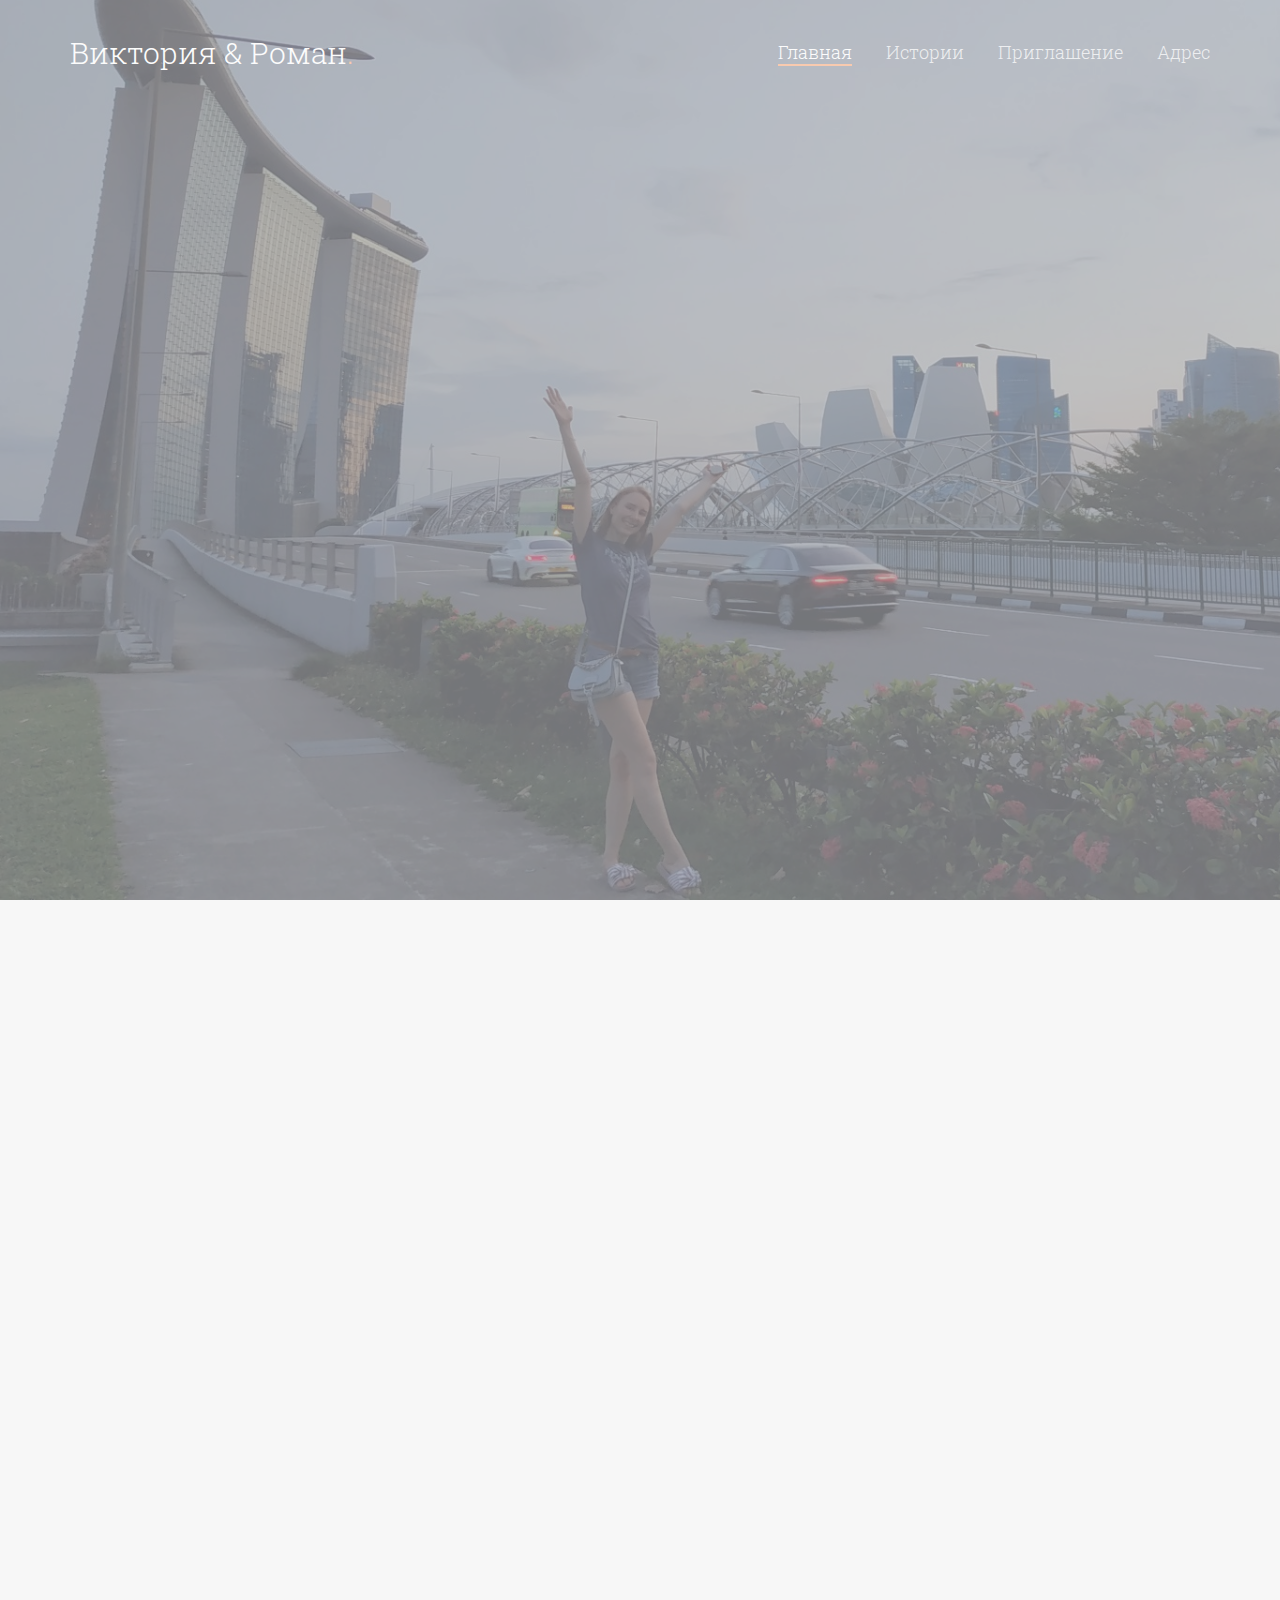
==== commit 71ef9c6a: "text" ====
--- a/index.html
+++ b/index.html
@@ -216,20 +216,29 @@
 			<div class="container">
 				<div class="row r-pb">
 					<div class="col-md-8 col-md-offset-2 text-center section-heading animate-box">
-						<h2 class="fh5co-section-title">Приглашение</h2>
-						<p class="fh5co-lead" style="text-align:left"><span style="color:rgb(235, 235, 235)">
-							Аэропорты, самолеты, встречи и объятия- <br>это невероятно романтично и трогательно! 
-							<br>Уж мы-то точно знаем. Теперь и вы знаете, 
-							<br>что история нашей пары началась с крутого путешествия.
-							<br>и в планах у нас еще много не менее грандиозных трипов!
-							<br>есть только одно небольшое, но очень важное отличие – 
+						<h2 class="fh5co-section-title" style="font-size: 22px; color:rgb(230, 63, 63)">Приглашение</h2>
+						<p class="fh5co-lead" style="text-align:left; text-indent: 25px;"><span style="color:rgb(235, 235, 235)">
+							Аэропорты, самолеты, встречи и объятия – 
+							<br>это невероятно романтично и трогательно! 
+							<br>Уж мы-то точно знаем. 
+							<br><br>Теперь и вы знаете,
+							<br>что история нашей пары
+							<br>началась с крутого путешествия,
+							<br>и в планах у нас еще много
+							<br>не менее грандиозных трипов!
+							
+							<br><br>Есть только одно небольшое, 
+							<br>но очень важное отличие – 
 							<br>возвращаться мы уже будем вместе 
-							<br>и открывать дверь одного и того же дома тоже вместе, 
-							<br>а потом долго обсуждать наши приключения <br>за чашечкой горячего кофе 
-							<br>Ведь чтобы быть счастливыми, <br>как оказалось, многого не надо, 
+							<br>и открывать дверь одного <br>и того же дома тоже вместе, 
+							<br>а потом долго обсуждать наши приключения 
+							<br>за чашечкой горячего кофе 
+							<br>Ведь чтобы быть счастливыми, 
+							<br>как оказалось, многого не надо, 
 							<br>достаточно просто быть рядом каждый день! 
-							<br>Вот такой наш простой рецепт счастья!
-							 </span></p>
+							<br><br>Вот такой наш простой рецепт счастья!
+						</span>
+							</p>
 					</div>
 				</div>
 				<!-- <div class="row">
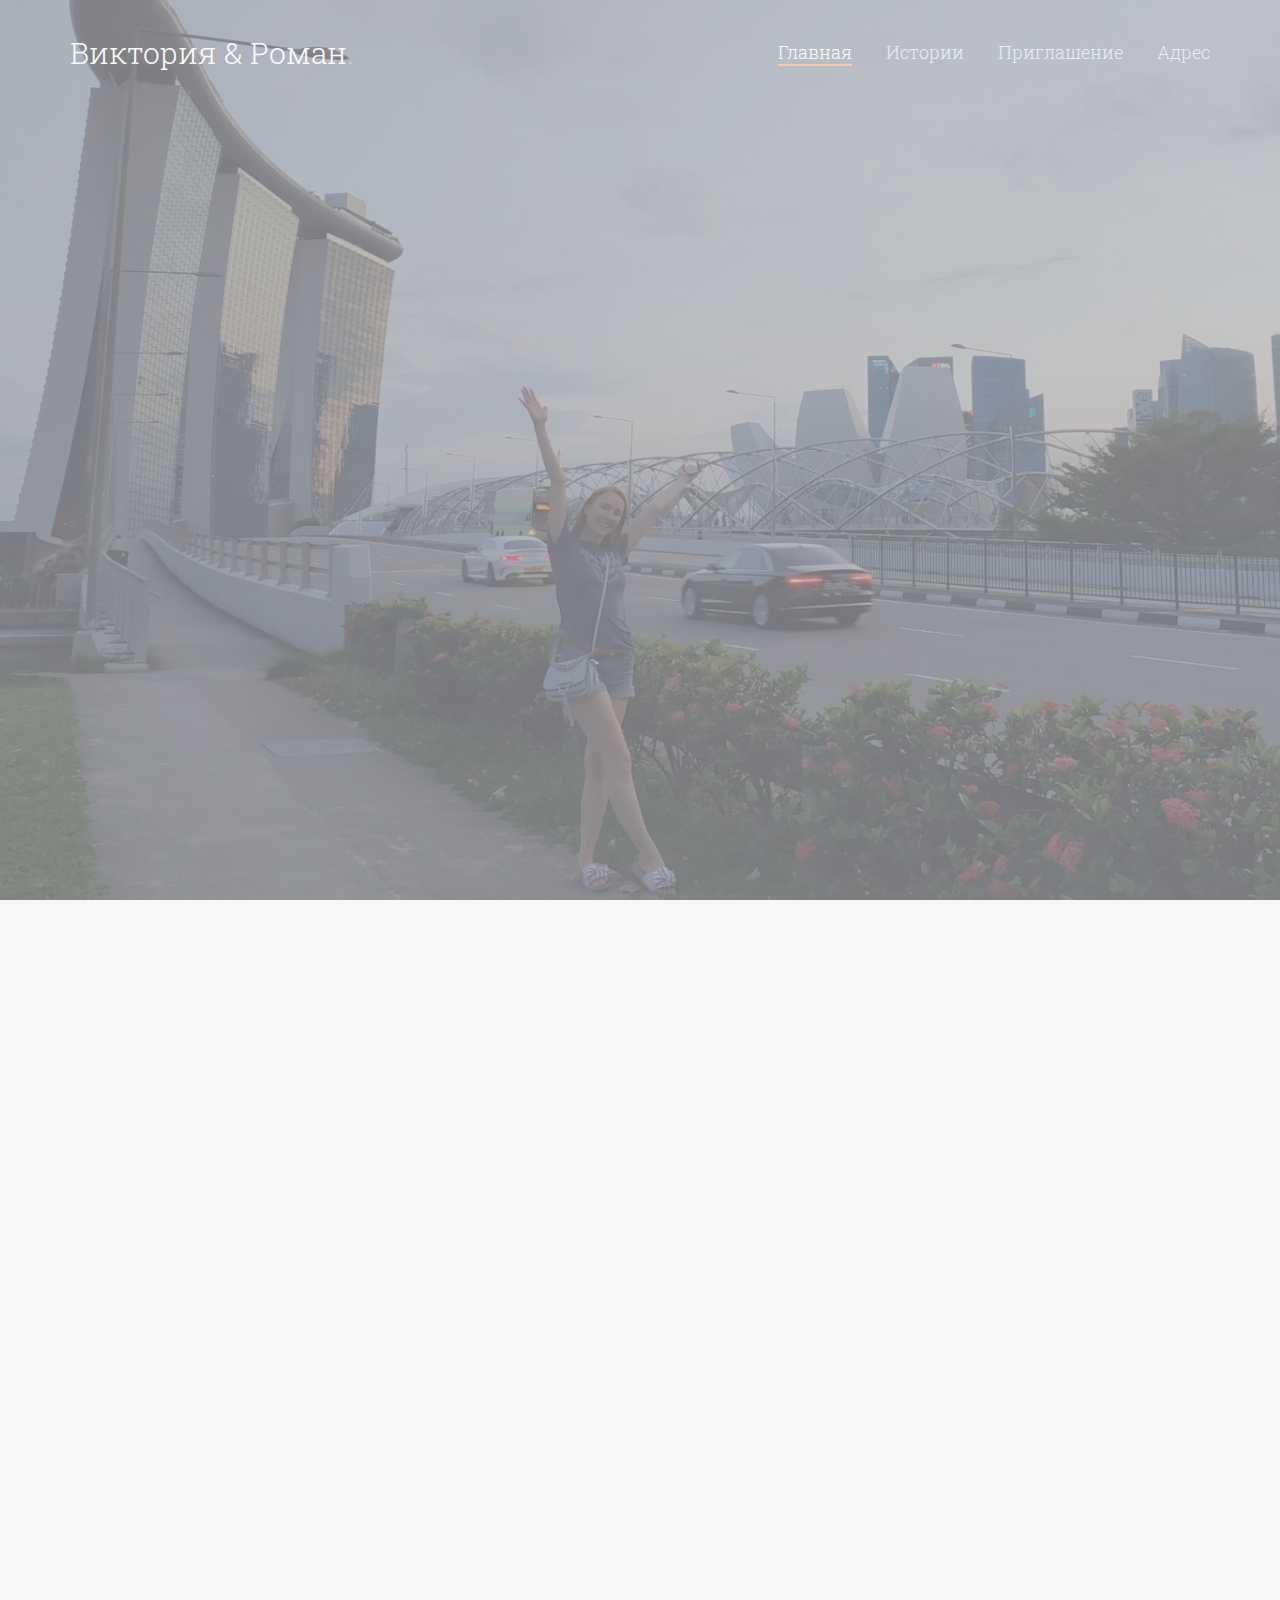
==== commit 32a4860b: "final" ====
--- a/index.html
+++ b/index.html
@@ -106,7 +106,7 @@
 					</div>
 				</div>
 			  	<ul class="slides">
-			   	<li style="background-image: url(images/slide_2.jpg);" data-stellar-background-ratio="0.5"></li>
+			   	<li style="background-image: url(images/slide_2.jpg); background-position-x: center;" data-stellar-background-ratio="0.5"></li>
 			   	<li style="background-image: url(images/slide_1.jpg);" data-stellar-background-ratio="0.5"></li>
 				   <!-- <li style="background-image: url(images/slide_3.jpg);" data-stellar-background-ratio="0.5"></li> -->
 				   <li style="background-image: url(images/slide_5.JPG);" data-stellar-background-ratio="0.5"></li>
@@ -134,7 +134,7 @@
 							<a href="/tai-sing-albom.html" class="transition">
 								<div>
 									<span class="fh5co-meta">5 фото</span>
-									<h2 class="fh5co-title">История Первая<br>Путешествие в Таиланд и Сингапур</h2>
+									<h2 class="fh5co-title" style="line-height: 30px">История Первая<br><span style="font-style: italic; font-size: 17px;">Путешествие в Таиланд и Сингапур</span></h2>
 								</div>
 							</a>
 						</div>
@@ -145,7 +145,7 @@
 							<a href="/novosib-albom.html" class="transition">
 								<div>
 									<span class="fh5co-meta">7 фото</span>
-									<h2 class="fh5co-title">Декабрь, Новосибирск</h2>
+									<h2 class="fh5co-title" style="line-height: 30px">История Вторая<br><span style="font-style: italic; font-size: 17px;">Декабрь, Новосибирск</span></h2>
 								</div>
 							</a>
 						</div>
@@ -156,7 +156,7 @@
 							<a href="/eilat-albom.html" class="transition">
 								<div>
 									<span class="fh5co-meta">6 фото</span>
-									<h2 class="fh5co-title">Январь, Эйлат</h2>
+									<h2 class="fh5co-title" style="line-height: 30px">История Третья<br><span style="font-style: italic; font-size: 17px;">Январь, Эйлат</span></h2>
 								</div>
 							</a>
 						</div>
@@ -172,7 +172,7 @@
 							<a href="/tel-aviv-albom.html" class="transition">
 								<div>
 									<span class="fh5co-meta">7 фото</span>
-									<h2 class="fh5co-title">Прогулка</h2>
+									<h2 class="fh5co-title" style="line-height: 30px">История Четвертая<br><span style="font-style: italic; font-size: 17px;">Прогулка</span></h2>
 								</div>
 							</a>
 						</div>
@@ -183,7 +183,8 @@
 							<a href="/tel-aviv-mart-albom.html" class="transition">
 								<div>
 									<span class="fh5co-meta">5 фото</span>
-									<h2 class="fh5co-title">Март, Тель-Авив</h2>
+									<h2 class="fh5co-title" style="line-height: 30px">История Пятая<br><span style="font-style: italic; font-size: 17px;">Март, Тель-Авив</span></h2>
+									
 								</div>
 							</a>
 						</div>
@@ -217,10 +218,10 @@
 				<div class="row r-pb">
 					<div class="col-md-8 col-md-offset-2 text-center section-heading animate-box">
 						<h2 class="fh5co-section-title" style="font-size: 22px; color:rgb(230, 63, 63)">Приглашение</h2>
-						<p class="fh5co-lead" style="text-align:left; text-indent: 25px;"><span style="color:rgb(235, 235, 235)">
-							Аэропорты, самолеты, встречи и объятия – 
-							<br>это невероятно романтично и трогательно! 
-							<br>Уж мы-то точно знаем. 
+						<p class="fh5co-lead" style="text-align:left; text-indent: 15px;"><span style="color:rgb(235, 235, 235)">
+							Аэропорты и самолеты, <br>встречи и объятия – 
+							<br>это невероятно, <br>романтично и трогательно! 
+							<br>Уж мы-то точно знаем! 
 							<br><br>Теперь и вы знаете,
 							<br>что история нашей пары
 							<br>началась с крутого путешествия,
@@ -267,12 +268,12 @@
 			<div class="container">
 				<div class="row">
 					<div class="col-md-8 col-md-offset-2 text-center section-heading">
-						<h2 class="fh5co-section-title animate-box"></h2>
-						<p class="fh5co-lead animate-box">Друзья, как вы уже догадались, <br>мы приглашаем вас порадоваться вместе с нами в день рождения нашей семьи!
+						<h2 class="fh5co-section-title animate-box" style="font-size: 20px">Друзья!</h2>
+						<p class="fh5co-lead animate-box">Как вы уже догадались, <br>мы приглашаем вас порадоваться вместе с нами в день рождения нашей семьи!
 							<br>Ждем вас 16 июня 2019 по адресу:
 							<span style="color:rgb(197, 86, 86)"><br>Новосибирск, ул. Бердский тупик, 10
 							<br>Horizon Patio hotel</span> 
-							<br>Сбор гостей в <span style="color:rgb(197, 86, 86)">15:00</span>
+							<br>Сбор гостей в <span style="color:rgb(197, 86, 86)">15:30</span>
 							<br>Мы будем очень рады видеть каждого из вас!</p>
 						<p class="animate-box"> 
 			
@@ -283,7 +284,7 @@
 			</div>
 		</div>
 
-		<div id="fh5co-testimony" style="background-image: url(images/slide_5.JPG);" data-stellar-background-ratio="0.5">
+		<div id="fh5co-testimony" style="background-image: url(images/slide_5.JPG); " data-stellar-background-ratio="0.5">
 			<div class="fh5co-overlay" ></div>
 			
 			<div class="container" style="min-height: 600px;">
--- a/css/style.css
+++ b/css/style.css
@@ -441,6 +441,12 @@
 #fh5co-home .flexslider .slides li {
   background-repeat: no-repeat;
   background-size: cover;
+}
+
+@media screen and (max-width: 421px) {
+  #fh5co-home .flexslider .slides li {
+    background-position-x: 1000px;
+  }
 }
 
 #fh5co-home .flexslider .fh5co-overlay {
@@ -891,7 +897,7 @@
 }
 
 .section-heading .fh5co-section-title {
-  font-size: 11px;
+  font-size: 22px;
   letter-spacing: 2px;
   text-transform: uppercase;
   color: #41454f;
@@ -1029,7 +1035,7 @@
 
 @media screen and (max-width: 480px) {
   #fh5co-testimony {
-    background-position-x: 300px;
+    background-position-x: 540px;
   }
   .col-xxs-12 {
     width: 100%;
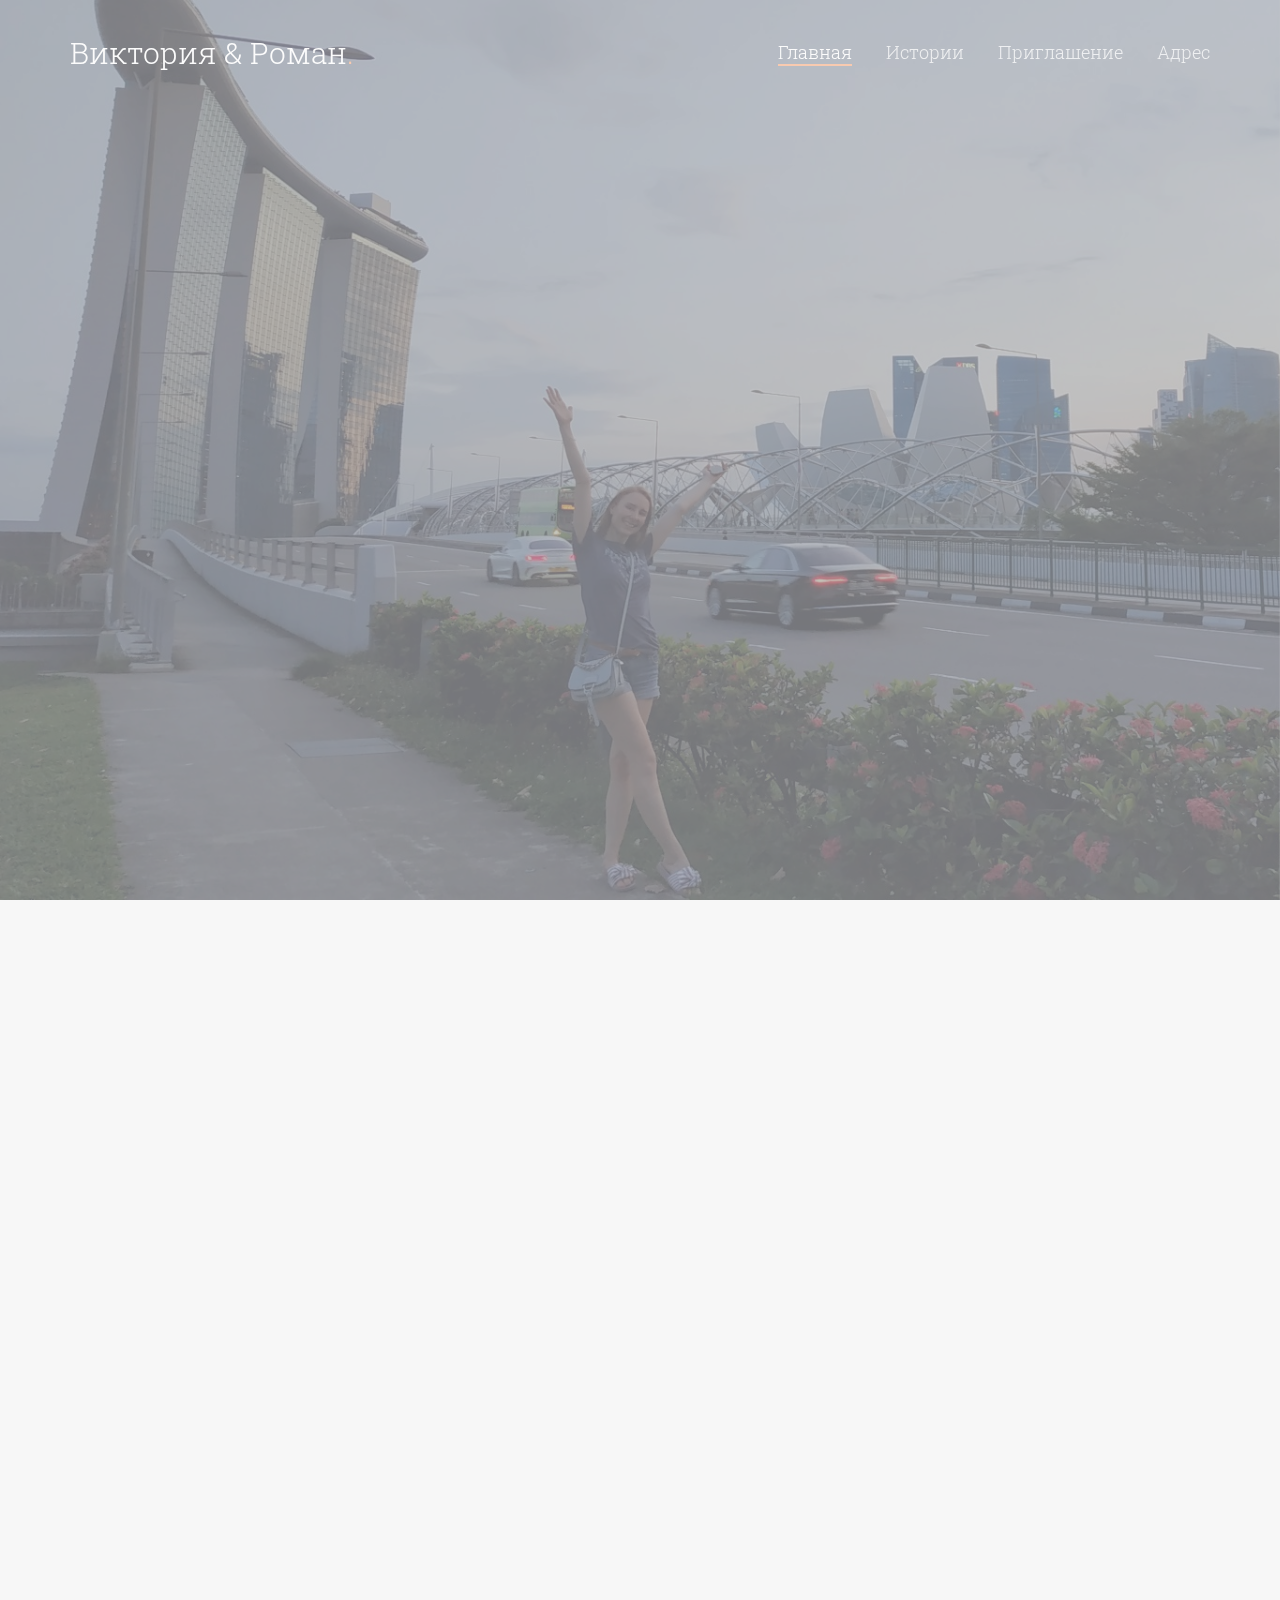
==== commit 4b8bce75: "1slide try" ====
--- a/index.html
+++ b/index.html
@@ -106,11 +106,11 @@
 					</div>
 				</div>
 			  	<ul class="slides">
-			   	<li style="background-image: url(images/slide_2.jpg); background-position-x: center;" data-stellar-background-ratio="0.5"></li>
-			   	<li style="background-image: url(images/slide_1.jpg);" data-stellar-background-ratio="0.5"></li>
-				   <!-- <li style="background-image: url(images/slide_3.jpg);" data-stellar-background-ratio="0.5"></li> -->
-				   <li style="background-image: url(images/slide_5.JPG);" data-stellar-background-ratio="0.5"></li>
-				   <li style="background-image: url(images/slide_7.jpg);" data-stellar-background-ratio="0.5"></li>
+			   	<li style="background-image: url(images/slide_2.jpg);" data-stellar-background-ratio="0.5"></li>
+			   	<!-- <li style="background-image: url(images/slide_1.jpg);" data-stellar-background-ratio="0.5"></li> -->
+				   <!-- <li style="background-image: url(images/slide_3.jpg); background-position-x: center;" data-stellar-background-ratio="0.5"></li> -->
+				   <!-- <li style="background-image: url(images/slide_5.JPG);" data-stellar-background-ratio="0.5"></li> -->
+				   <!-- <li style="background-image: url(images/slide_7.jpg);" data-stellar-background-ratio="0.5"></li> -->
 			  	</ul>
 
 			</div>
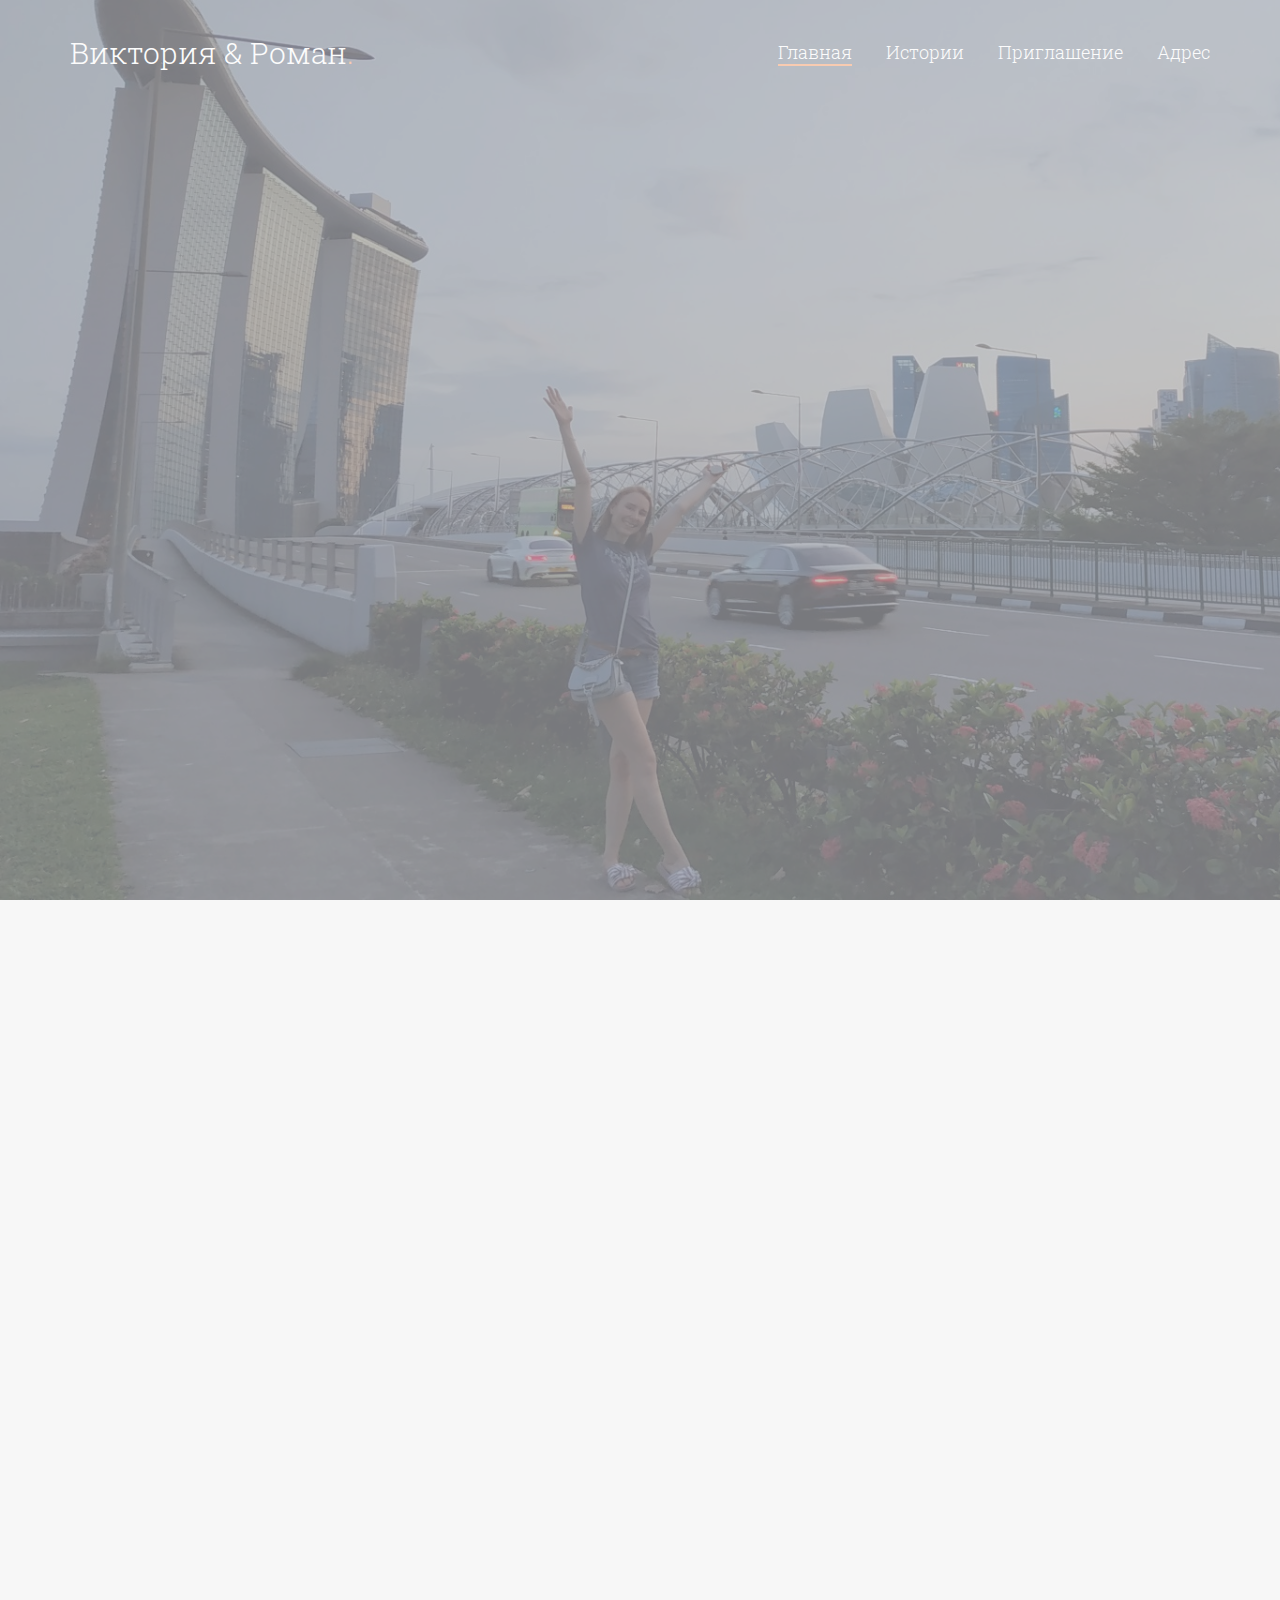
==== commit fb2ca9e4: "Removed drop-menu in stories" ====
--- a/index.html
+++ b/index.html
@@ -93,7 +93,7 @@
 				<div class="fh5co-text">
 					<div class="container">
 						<div class="row text-center">
-							<h1 class="animate-box">Привет, друзья! Рады видеть вас у нас в гостях!)
+							<h1 class="animate-box">Привет, друзья! Рады видеть вас у нас в гостях!
 								</h1>
 							<div class="fh5co-go animate-box">
 								<a href="#" class="js-fh5co-next">
@@ -107,10 +107,10 @@
 				</div>
 			  	<ul class="slides">
 			   	<li style="background-image: url(images/slide_2.jpg);" data-stellar-background-ratio="0.5"></li>
-			   	<!-- <li style="background-image: url(images/slide_1.jpg);" data-stellar-background-ratio="0.5"></li> -->
-				   <!-- <li style="background-image: url(images/slide_3.jpg); background-position-x: center;" data-stellar-background-ratio="0.5"></li> -->
-				   <!-- <li style="background-image: url(images/slide_5.JPG);" data-stellar-background-ratio="0.5"></li> -->
-				   <!-- <li style="background-image: url(images/slide_7.jpg);" data-stellar-background-ratio="0.5"></li> -->
+			   	<li style="background-image: url(images/slide_1.jpg);" data-stellar-background-ratio="0.5"></li>
+				<!-- <li style="background-image: url(images/slide_3.jpg); background-position-x: center;" data-stellar-background-ratio="0.5"></li> -->
+				   <li style="background-image: url(images/slide_5.JPG);" data-stellar-background-ratio="0.5"></li>
+				   <li style="background-image: url(images/slide_7.jpg);" data-stellar-background-ratio="0.5"></li>
 			  	</ul>
 
 			</div>
@@ -218,27 +218,27 @@
 				<div class="row r-pb">
 					<div class="col-md-8 col-md-offset-2 text-center section-heading animate-box">
 						<h2 class="fh5co-section-title" style="font-size: 22px; color:rgb(230, 63, 63)">Приглашение</h2>
-						<p class="fh5co-lead" style="text-align:left; text-indent: 15px;"><span style="color:rgb(235, 235, 235)">
-							Аэропорты и самолеты, <br>встречи и объятия – 
-							<br>это невероятно, <br>романтично и трогательно! 
-							<br>Уж мы-то точно знаем! 
-							<br><br>Теперь и вы знаете,
-							<br>что история нашей пары
-							<br>началась с крутого путешествия,
-							<br>и в планах у нас еще много
-							<br>не менее грандиозных трипов!
+						<p class="fh5co-lead" style="text-align:justify; text-indent: 15px;"><span style="color:rgb(235, 235, 235)">
+							Аэропорты и самолеты, встречи и объятия – 
+							это невероятно, романтично и трогательно!</span> </p>
+							<p class="fh5co-lead" style="text-align:justify; text-indent: 15px; color:rgb(235, 235, 235);">Уж мы-то точно знаем! 
+							Теперь и вы знаете,
+							что история нашей пары
+							началась с крутого путешествия,
+							и в планах у нас еще много
+							не менее грандиозных трипов!</p>
 							
-							<br><br>Есть только одно небольшое, 
-							<br>но очень важное отличие – 
-							<br>возвращаться мы уже будем вместе 
-							<br>и открывать дверь одного <br>и того же дома тоже вместе, 
-							<br>а потом долго обсуждать наши приключения 
-							<br>за чашечкой горячего кофе 
-							<br>Ведь чтобы быть счастливыми, 
-							<br>как оказалось, многого не надо, 
-							<br>достаточно просто быть рядом каждый день! 
+							<p class="fh5co-lead" style="text-align:justify; text-indent: 15px; color:rgb(235, 235, 235);">Есть только одно небольшое, 
+							но очень важное отличие – 
+							возвращаться мы уже будем вместе 
+							и открывать дверь одного и того же дома тоже вместе, 
+							а потом долго обсуждать наши приключения 
+							за чашечкой горячего кофе 
+							Ведь чтобы быть счастливыми, 
+							как оказалось, многого не надо, 
+							достаточно просто быть рядом каждый день! 
 							<br><br>Вот такой наш простой рецепт счастья!
-						</span>
+						
 							</p>
 					</div>
 				</div>
@@ -269,12 +269,13 @@
 				<div class="row">
 					<div class="col-md-8 col-md-offset-2 text-center section-heading">
 						<h2 class="fh5co-section-title animate-box" style="font-size: 20px">Друзья!</h2>
-						<p class="fh5co-lead animate-box">Как вы уже догадались, <br>мы приглашаем вас порадоваться вместе с нами в день рождения нашей семьи!
-							<br>Ждем вас 16 июня 2019 по адресу:
-							<span style="color:rgb(197, 86, 86)"><br>Новосибирск, ул. Бердский тупик, 10
-							<br>Horizon Patio hotel</span> 
+						<p class="fh5co-lead animate-box"style="text-align:justify; text-indent: 15px;">Как вы уже догадались, мы приглашаем вас порадоваться вместе с нами в день рождения нашей семьи!
+							Ждем вас 16 июня 2019 по адресу:
+							<span style="color:rgb(197, 86, 86)"><br><br>Новосибирск, ул. Бердский тупик 10,
+								<br>Horizon Patio hotel</span> 
 							<br>Сбор гостей в <span style="color:rgb(197, 86, 86)">15:30</span>
-							<br>Мы будем очень рады видеть каждого из вас!</p>
+							<br><br>Мы будем очень рады видеть каждого из вас!</p>
+
 						<p class="animate-box"> 
 			
 							</p>
--- a/css/style.css
+++ b/css/style.css
@@ -297,7 +297,7 @@
 
 #fh5co-header #fh5co-main-nav ul li a {
   font-family: "Roboto Slab", sans-serif;
-  color: rgba(255, 255, 255, 0.8);
+  color: white;
   text-decoration: none;
   margin-left: 30px;
   border-bottom: 2px solid transparent;
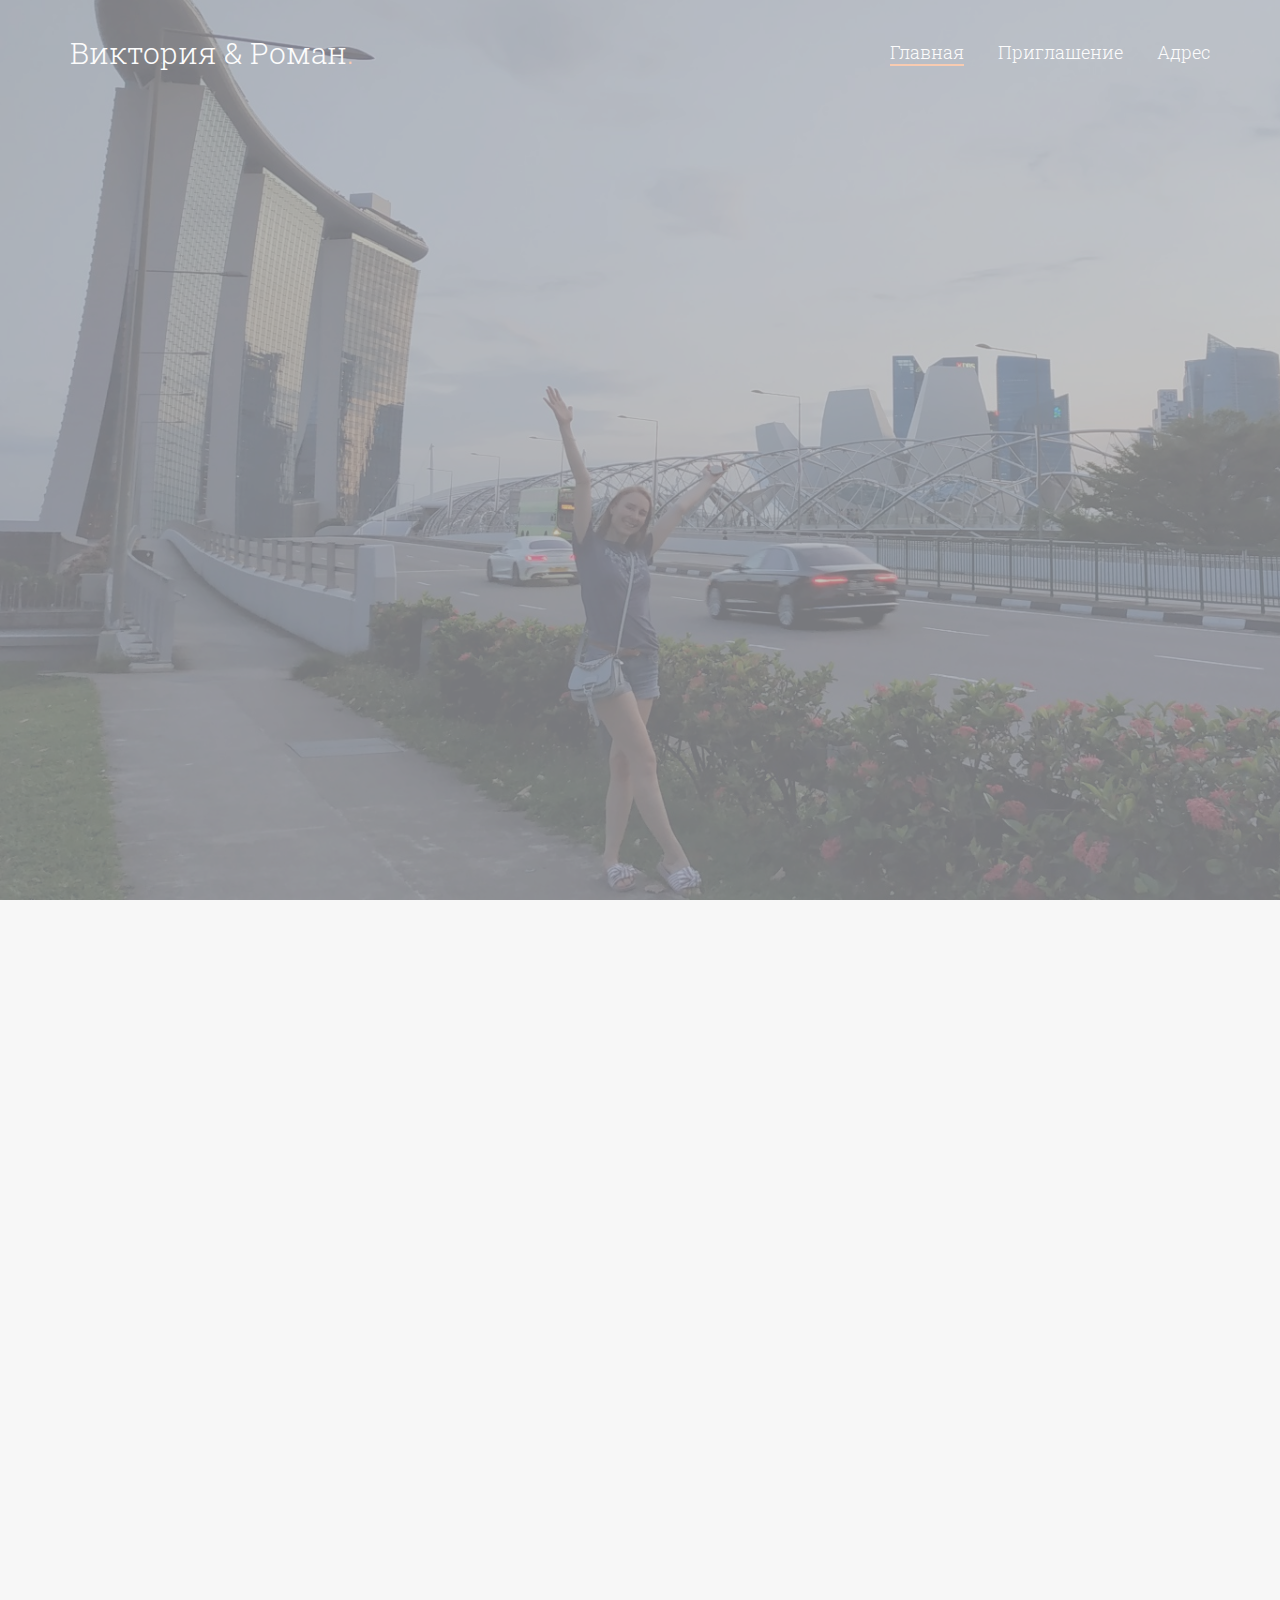
==== commit 121b8b30: "pravki" ====
--- a/index.html
+++ b/index.html
@@ -76,7 +76,7 @@
 			<nav id="fh5co-main-nav">
 				<ul>
 					<li><a href="#" data-nav-section="home">Главная</a></li>
-					<li><a href="#" data-nav-section="portfolio">Истории</a></li>
+					<!-- <li><a href="#" data-nav-section="portfolio">Истории</a></li> -->
 					<li><a href="#" data-nav-section="about">Приглашение</a></li>
 					<li><a href="#" data-nav-section="contact">Адрес</a></li>
 				</ul>
@@ -121,10 +121,10 @@
 				<div class="row r-pb">
 					<div class="col-md-8 col-md-offset-2 text-center section-heading">
 						<h2 class="fh5co-section-title animate-box">Истории</h2>
-						<p class="fh5co-lead animate-box" >Вы точно очень хорошо знакомы с одним из нас, и лишь некоторые из вас имели шанс пообщаться с нами обоими вживую.
+						<p class="fh5co-lead animate-box" style="text-align:justify; text-indent: 15px;">Вы точно очень хорошо знакомы с одним из нас, и лишь некоторые из вас имели шанс пообщаться с нами обоими вживую.
 							Это неудивительно, ведь живем мы в разных уголках планеты!
 							Но даже тысячи километров, разделяющие нас, не помешали найти нам друг друга! 
-							Как это произошло? Сейчас расскажем и покажем</p>
+							Как это произошло? Сейчас расскажем и покажем!</p>
 					</div>
 				</div>
 				<div class="row">
@@ -219,8 +219,8 @@
 					<div class="col-md-8 col-md-offset-2 text-center section-heading animate-box">
 						<h2 class="fh5co-section-title" style="font-size: 22px; color:rgb(230, 63, 63)">Приглашение</h2>
 						<p class="fh5co-lead" style="text-align:justify; text-indent: 15px;"><span style="color:rgb(235, 235, 235)">
-							Аэропорты и самолеты, встречи и объятия – 
-							это невероятно, романтично и трогательно!</span> </p>
+							Аэропорты и самолёты, встречи и объятия – 
+							это невероятно романтично и трогательно!</span> </p>
 							<p class="fh5co-lead" style="text-align:justify; text-indent: 15px; color:rgb(235, 235, 235);">Уж мы-то точно знаем! 
 							Теперь и вы знаете,
 							что история нашей пары
@@ -233,7 +233,7 @@
 							возвращаться мы уже будем вместе 
 							и открывать дверь одного и того же дома тоже вместе, 
 							а потом долго обсуждать наши приключения 
-							за чашечкой горячего кофе 
+							за чашечкой горячего кофе. 
 							Ведь чтобы быть счастливыми, 
 							как оказалось, многого не надо, 
 							достаточно просто быть рядом каждый день! 
@@ -270,11 +270,11 @@
 					<div class="col-md-8 col-md-offset-2 text-center section-heading">
 						<h2 class="fh5co-section-title animate-box" style="font-size: 20px">Друзья!</h2>
 						<p class="fh5co-lead animate-box"style="text-align:justify; text-indent: 15px;">Как вы уже догадались, мы приглашаем вас порадоваться вместе с нами в день рождения нашей семьи!
-							Ждем вас 16 июня 2019 по адресу:
-							<span style="color:rgb(197, 86, 86)"><br><br>Новосибирск, ул. Бердский тупик 10,
-								<br>Horizon Patio hotel</span> 
-							<br>Сбор гостей в <span style="color:rgb(197, 86, 86)">15:30</span>
-							<br><br>Мы будем очень рады видеть каждого из вас!</p>
+							<br>Ждем вас 16 июня 2019 по адресу:
+							<p class="fh5co-lead animate-box" style="color:rgb(197, 86, 86); text-align:center;">Новосибирск <br>Бердский тупик 10
+								<br>Horizon Patio hotel 
+								<br><span style="color:#41454f">Сбор гостей</span> в 15:30</p>
+							<p class="fh5co-lead animate-box">Мы будем очень рады видеть каждого из вас!</p>
 
 						<p class="animate-box"> 
 			
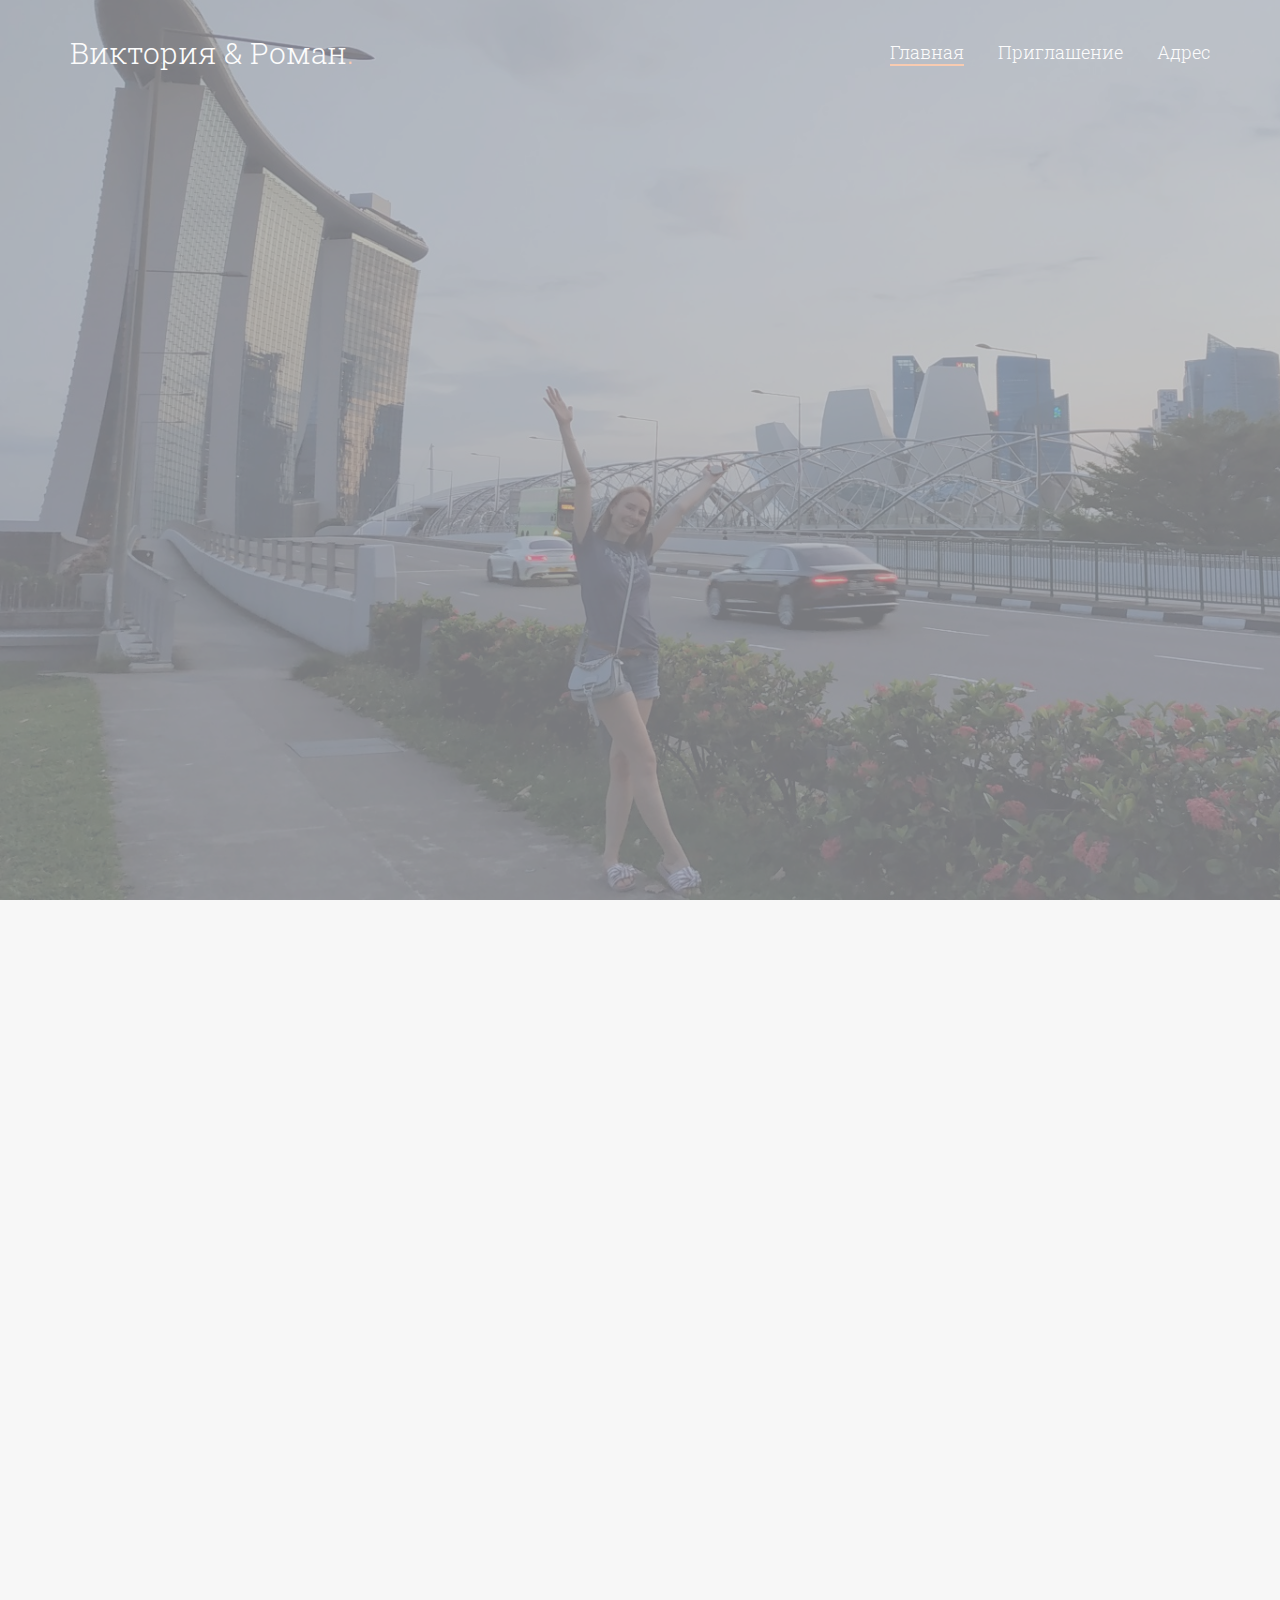
==== commit 98c72cd0: "йцуке" ====
--- a/index.html
+++ b/index.html
@@ -288,7 +288,7 @@
 		<div id="fh5co-testimony" style="background-image: url(images/slide_5.JPG); " data-stellar-background-ratio="0.5">
 			<div class="fh5co-overlay" ></div>
 			
-			<div class="container" style="min-height: 600px;">
+			<div class="container" >
 				<div class="row">
 						<!-- <iframe src="https://www.google.com/maps/embed?pb=!1m18!1m12!1m3!1d9460.70021721809!2d83.04354044308971!3d54.8354397257405!2m3!1f0!2f0!3f0!3m2!1i1024!2i768!4f13.1!3m3!1m2!1s0x0%3A0x510c68e305f28f3b!2sHorizon+Patio+Hotel!5e0!3m2!1sru!2sil!4v1554676313715!5m2!1sru!2sil" width="100%" height="600" frameborder="0" style="border:0" allowfullscreen></iframe> -->
 					<!-- <div class="flexslider animate-box">
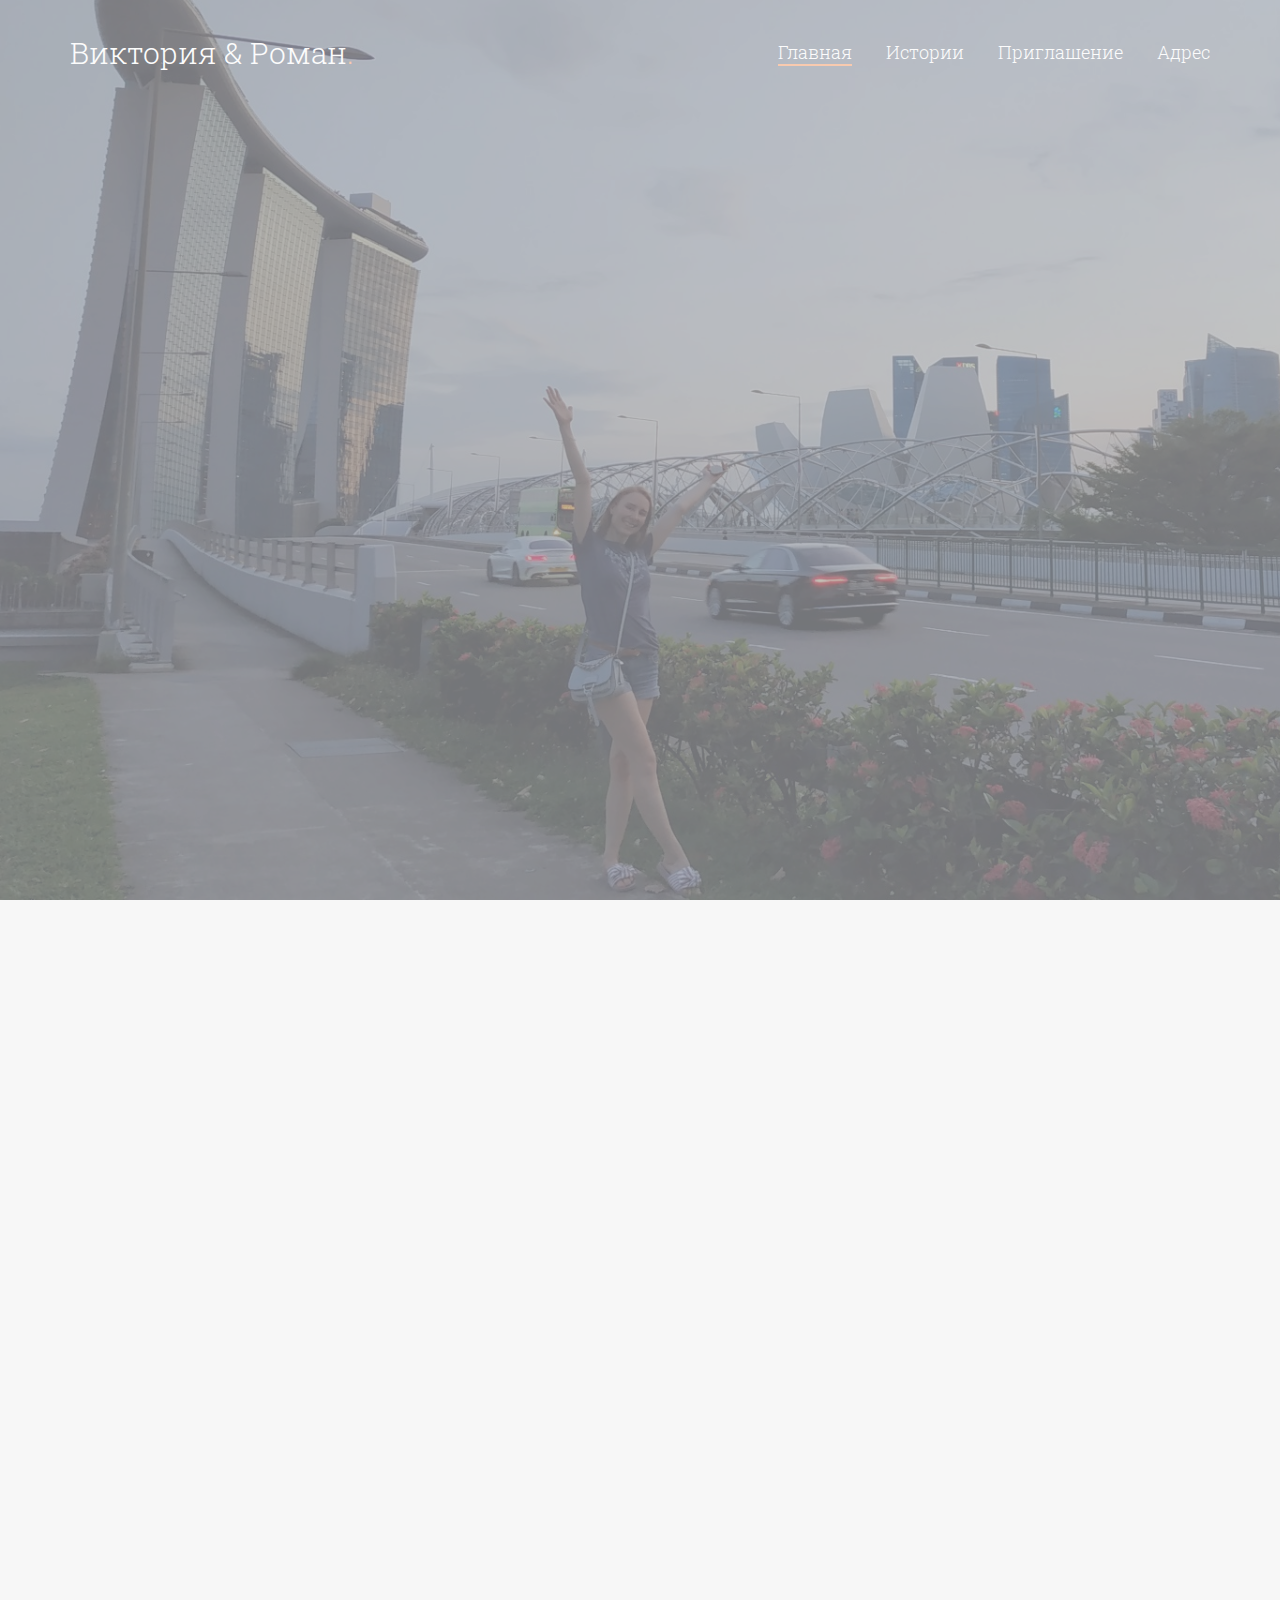
==== commit 0d790081: "ыещкн" ====
--- a/index.html
+++ b/index.html
@@ -76,7 +76,7 @@
 			<nav id="fh5co-main-nav">
 				<ul>
 					<li><a href="#" data-nav-section="home">Главная</a></li>
-					<!-- <li><a href="#" data-nav-section="portfolio">Истории</a></li> -->
+					<li><a href="#" data-nav-section="portfolio">Истории</a></li>
 					<li><a href="#" data-nav-section="about">Приглашение</a></li>
 					<li><a href="#" data-nav-section="contact">Адрес</a></li>
 				</ul>
